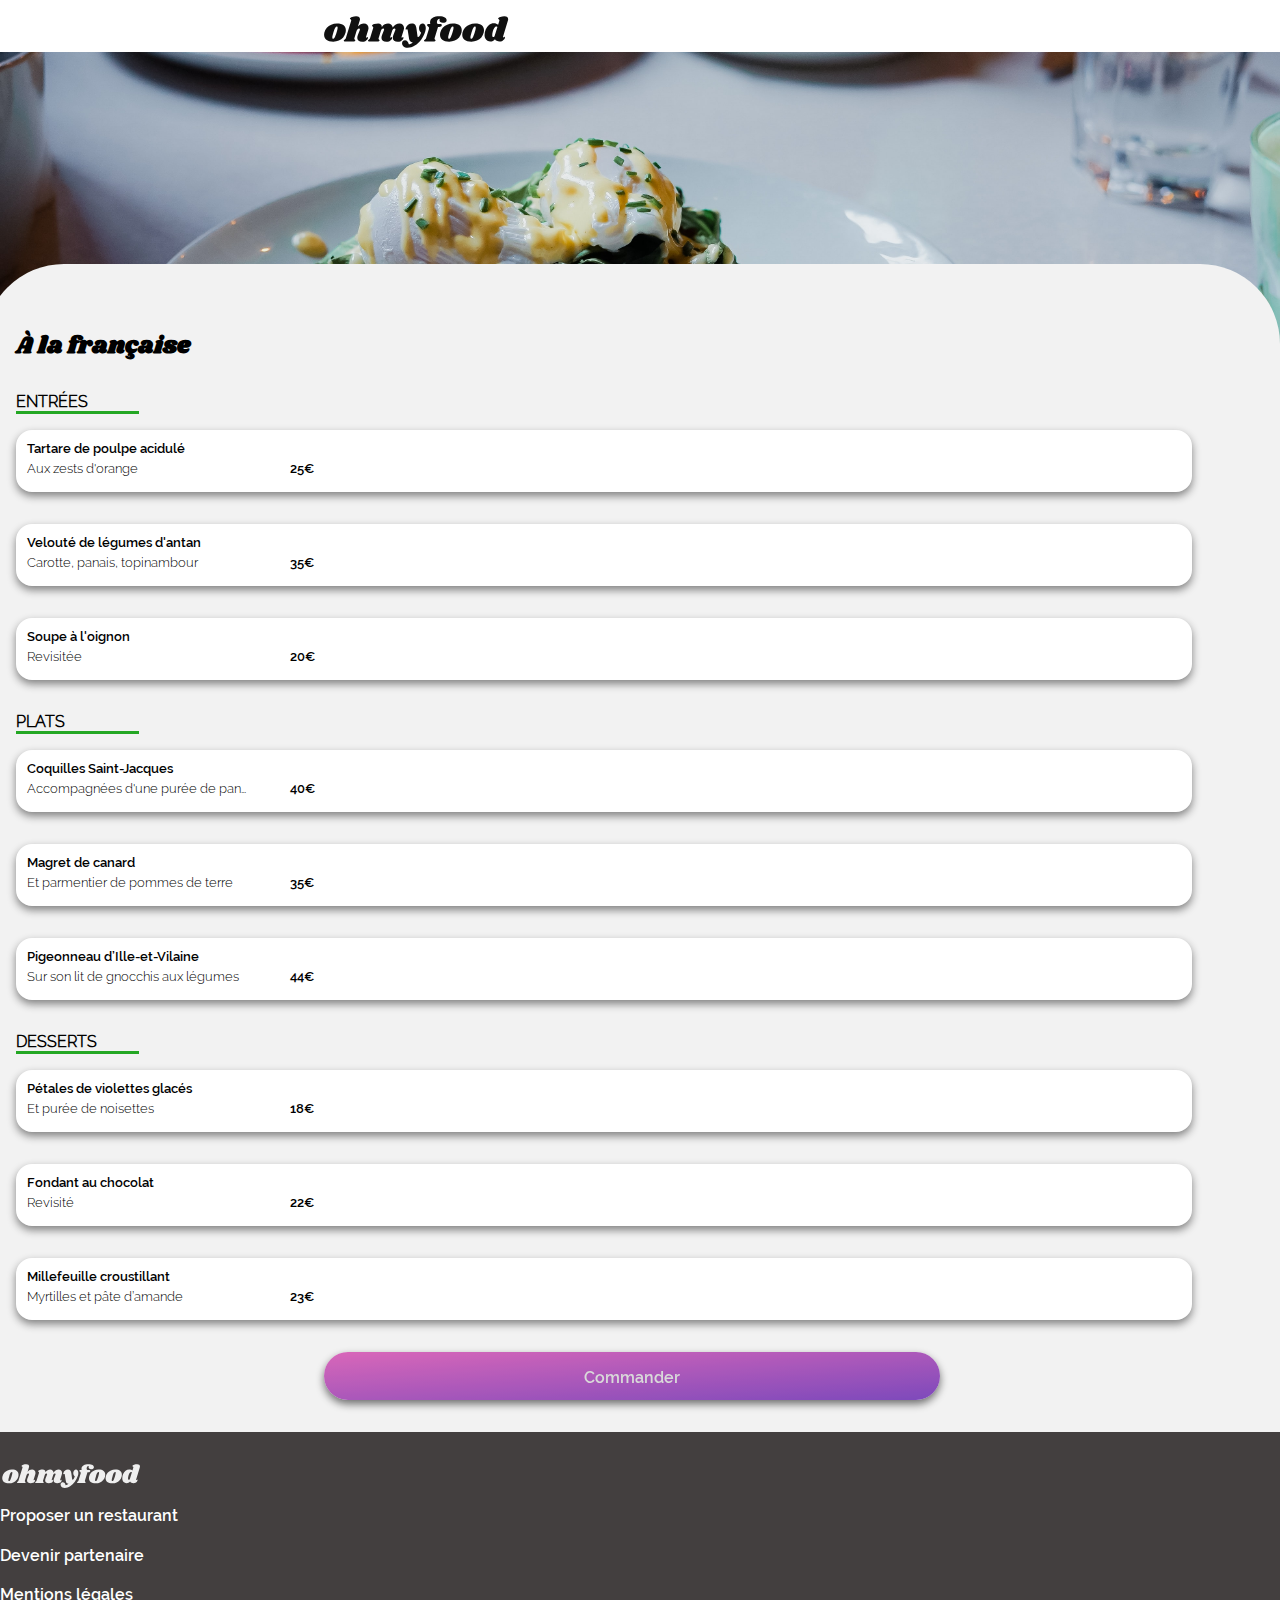
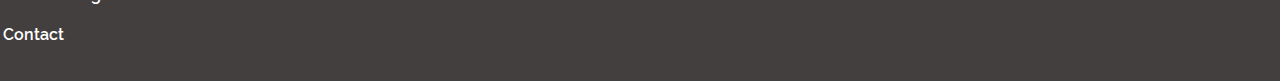
==== alafrancaise.html @ 60920b6d "responsive" ====
<!DOCTYPE html>
<html>
    <head>
      <link rel="stylesheet" href="https://pro.fontawesome.com/releases/v5.10.0/css/all.css"
      integrity="sha384-AYmEC3Yw5cVb3ZcuHtOA93w35dYTsvhLPVnYs9eStHfGJvOvKxVfELGroGkvsg+p" crossorigin="anonymous" />
        <link rel="stylesheet" href="css/styles.css">
        <link rel="preconnect" href="https://fonts.gstatic.com">
<link href="https://fonts.googleapis.com/css2?family=Shrikhand&display=swap" rel="stylesheet">
        <meta charset="utf-8"  />
        <meta name="viewport" content="width=device-width,initial-scale=1.0">
        <title>a la Française</title>
    </head>

    <body>
    <div class="fullpage"> 
        <header class="disflexcol">
            <div class="restaurant-header">
               <a href="index.html"><i class="fas fa-arrow-left left"></i></a>
                <img src="images/logo/ohmyfood@2x.svg" class="restaurant-header__logo" alt="s">
            </div>
            <div class="restaurant-header__IMG">
                <img src="images/restaurants/francaise.jpg " class="restaurant-header__IMG--ALF" alt="">
            </div>
        </header>
        
        <!-- section 1 carte complete-->
        <!--------------->

       <section class="restaurant-cartecomplete padding ">
            <h1 class="restaurant-cartecomplete__header ">
            À la française  
            <i class=" restaurant__logo far fa-heart"></i><i class="fas fa-heart"></i>          
           </h1>
           <div class="restaurant-cartecomplete__EPD">
           <div class="restaurant-cartecomplete__EP">
          <div class="restaurant-cartecomplete__starter">

           <h2 class="restaurant-cartecomplete__titre">
             ENTRÉES
           </h2>
            <div class="restaurant-cartecomplete__contenu">                       
              <div class="restaurant-cartecomplete__bulle slide1">
                <div class="restaurant-cartecomplete__fullmenu">
                   <div class="restaurant-cartecomplete__plat Fontsbold"> 
                    Tartare de poulpe acidulé 
                   </div> 
                  <div class="restaurant-cartecomplete__menuinfos">
                      <div class="restaurant-cartecomplete__accompagnement">
                       Aux zests d'orange 
                      </div>                       
                      <div class="restaurant-cartecomplete__prix ">
                      25€               
                      </div>
                  </div> 
                </div>
                <div class="restaurant-cartecomplete__check">
                  <i class="fas fa-check-circle"></i>

                </div>
             
              </div>
          </div> 
          <div class="restaurant-cartecomplete__bulle slide2">

            <div class="restaurant-cartecomplete__fullmenu">
              <div class="restaurant-cartecomplete__plat Fontsbold"> 
                Velouté de légumes d'antan
              </div> 
             <div class="restaurant-cartecomplete__menuinfos">
                 <div class="restaurant-cartecomplete__accompagnement">
                  Carotte, panais, topinambour
                 </div>                       
                 <div class="restaurant-cartecomplete__prix ">
                 35€               
                 </div>
             </div> 
           </div>
           <div class="restaurant-cartecomplete__check">
             <i class="fas fa-check-circle"></i>

           </div>
          </div> 
              <div class="restaurant-cartecomplete__bulle slide3">

                <div class="restaurant-cartecomplete__fullmenu">
                  <div class="restaurant-cartecomplete__plat Fontsbold"> 
                    Soupe à l'oignon
                  </div> 
                 <div class="restaurant-cartecomplete__menuinfos">
                     <div class="restaurant-cartecomplete__accompagnement">
                      Revisitée
                     </div>                       
                     <div class="restaurant-cartecomplete__prix ">
                     20€               
                     </div>
                 </div> 
               </div>
               <div class="restaurant-cartecomplete__check">
                 <i class="fas fa-check-circle"></i>
              </div>
               </div>
          </div>


        <div class="restaurant-cartecomplete__main">

           <h2 class="restaurant-cartecomplete__titre">
             PLATS
           </h2>
           <div class="restaurant-cartecomplete__contenu">
             <div class="restaurant-cartecomplete__bulle slide1">
              
              <div class="restaurant-cartecomplete__fullmenu">
                <div class="restaurant-cartecomplete__plat Fontsbold"> 
                  Coquilles Saint-Jacques
                </div> 
               <div class="restaurant-cartecomplete__menuinfos">
                   <div class="restaurant-cartecomplete__accompagnement">
                    Accompagnées d'une purée de panais
                   </div>                       
                   <div class="restaurant-cartecomplete__prix ">
                   40€               
                   </div>
               </div> 
             </div>
             <div class="restaurant-cartecomplete__check">
               <i class="fas fa-check-circle"></i>

             </div>
             </div>
          <div class="restaurant-cartecomplete__bulle slide2">
           
            <div class="restaurant-cartecomplete__fullmenu">
              <div class="restaurant-cartecomplete__plat Fontsbold"> 
                Magret de canard
              </div> 
             <div class="restaurant-cartecomplete__menuinfos">
                 <div class="restaurant-cartecomplete__accompagnement">
                  Et parmentier de pommes de terre
                 </div>                       
                 <div class="restaurant-cartecomplete__prix ">
                 35€               
                 </div>
             </div> 
           </div>
           <div class="restaurant-cartecomplete__check">
             <i class="fas fa-check-circle"></i>

           </div>
               
          </div> 
              <div class="restaurant-cartecomplete__bulle slide3">
                
                <div class="restaurant-cartecomplete__fullmenu">
                  <div class="restaurant-cartecomplete__plat Fontsbold"> 
                    Pigeonneau d’Ille-et-Vilaine
                  </div> 
                 <div class="restaurant-cartecomplete__menuinfos">
                     <div class="restaurant-cartecomplete__accompagnement">
                      Sur son lit de gnocchis aux légumes
                     </div>                       
                     <div class="restaurant-cartecomplete__prix ">
                     44€               
                     </div>
                 </div> 
               </div>
               <div class="restaurant-cartecomplete__check">
                 <i class="fas fa-check-circle"></i>
              </div>
               </div>
          </div>
          </div>
        </div>
          <div class="restaurant-cartecomplete__dessert">

            <h2 class="restaurant-cartecomplete__titre">
              DESSERTS
            </h2>
            
            <div class="restaurant-cartecomplete__contenu">
              <div class="restaurant-cartecomplete__bulle slide1">
               
                <div class="restaurant-cartecomplete__fullmenu">
                  <div class="restaurant-cartecomplete__plat Fontsbold"> 
                    Pétales de violettes glacés
                  </div> 
                 <div class="restaurant-cartecomplete__menuinfos">
                     <div class="restaurant-cartecomplete__accompagnement">
                      Et purée de noisettes 
                     </div>                       
                     <div class="restaurant-cartecomplete__prix ">
                     18€               
                     </div>
                 </div> 
               </div>
               <div class="restaurant-cartecomplete__check">
                 <i class="fas fa-check-circle"></i>

               </div>
              </div>
           <div class="restaurant-cartecomplete__bulle slide2">
           
            <div class="restaurant-cartecomplete__fullmenu">
              <div class="restaurant-cartecomplete__plat Fontsbold"> 
                Fondant au chocolat
              </div> 
             <div class="restaurant-cartecomplete__menuinfos">
                 <div class="restaurant-cartecomplete__accompagnement">
                  Revisité
                 </div>                       
                 <div class="restaurant-cartecomplete__prix ">
                  22€              
                 </div>
             </div> 
           </div>
           <div class="restaurant-cartecomplete__check">
             <i class="fas fa-check-circle"></i>

           </div>
           </div> 
               <div class="restaurant-cartecomplete__bulle slide3">
                <div class="restaurant-cartecomplete__fullmenu">
                  <div class="restaurant-cartecomplete__plat Fontsbold"> 
                    Millefeuille croustillant
                  </div> 
                 <div class="restaurant-cartecomplete__menuinfos">
                     <div class="restaurant-cartecomplete__accompagnement">
                      Myrtilles et pâte d’amande
                     </div>                       
                     <div class="restaurant-cartecomplete__prix ">
                     23€               
                     </div>
                 </div> 
               </div>
               <div class="restaurant-cartecomplete__check">
                 <i class="fas fa-check-circle"></i>
               </div>
               </div>
           </div>
          </div>
          </div>
           <div class="commander  Talcenter Fontsbold">
             Commander
           </div>
         
      
        </section>
        <!-- Footer-->
        <footer class="padding" > 
          <div class="Footer_logo">
              <img src="images/logo/ohmyfood@2x.svg" class="Footer_logo--title" alt="">               
          </div>
          <ul class="Footer_logo--listepuce disflexcol">
              <li class="Footer__navigation Fontsbold">
                  <i class="fas fa-utensils"></i>  Proposer un restaurant
              </li>
              <li class="Footer__navigation Fontsbold" >
                  <i class="far fa-handshake"></i> Devenir partenaire
              </li>
              <li class="Footer__navigation Fontsbold" >
                  Mentions légales
              </li>
              <li class="Footer__navigation Fontsbold" >
                <a href="mailto:contact@ohmyfood.com" class="Footer_mailto Fontsbold">Contact</a>
              </li>
          </ul>
      </footer>
      </div>
    </body>
</html>
---- css/styles.css ----
@font-face {
    font-family: 'Raleway Light';
    font-style: normal;
    font-weight: normal;
    src: local('Raleway Light'),url('../font/Raleway-Light.woff') format('woff');
    }
    @font-face {
        font-family: 'Raleway SemiBold';
        font-style: normal;
        font-weight: normal;
        src: local('Raleway SemiBold'), url('../font/Raleway-SemiBold.woff') format('woff');
        }

*
{
   
    font-family: 'Raleway Light';
    padding: 0;
    margin: 0;
}

/*******************/
     /* DRY */
/*******************/

.Fontsbold{
    font-family: 'Raleway SemiBold';
}
.Talcenter{
    text-align: center;
}
.Disflexround{
    
    display: flex;
    justify-content: space-around;
    align-items: center;
}

.commander{
    color: white;
    background: linear-gradient(to bottom right, #FF79DA, #9356DC);
    border-radius: 4rem;
    margin-left: auto;
    margin-right: auto;
    margin-top: 2rem;
    
   font-size: 1rem;
   padding-top: 1rem;
   padding-bottom: 1.5rem;
    width: 50%;
    height: 0.5rem;
    filter: brightness(85%);
    box-shadow: 0 4px 8px grey;
}
.commander:hover{
    cursor: pointer;
    box-shadow: 0 4px 8px black;
    filter: brightness(100%);
}

.disflexcol{
    display: flex;
    flex-direction: column;
}
.padding{
    padding: 2rem;
}
.paddingstrong{
    padding: 4rem;
    padding-left: 5rem;
}
.padresto{
    padding-left: 1rem;
    padding-top: 1rem;
}
/*******************/
    /* loading spinner */


    .loader{
        margin-left: 7rem;
        
        border: 16px solid #bdc3c7;
        width: 120px;
        height: 120px;
        border-top-color: #1abc9c;
        border-bottom-color: #3498db;
        border-radius: 50%;
        animation: chargeur 5s linear ;
        position: absolute;
        z-index: 2;   
        margin-top: 30rem;
        
        opacity: 0;
    }

/***********
page complete ********/
.pagecomplete{
    position: relative;
    z-index: 1;
    width: 100%;
    
}
/*******************/
    /* Head */
/*******************/
header{
    margin-bottom:1rem;
    width: 100%;
    
    
}
.Header__logo{
    width: 100%;
    display: flex;
    justify-content: center;
    height: 2rem;
    margin-top: 2rem;
    margin-bottom: 1rem;
    
    
}
.fa-map-marker-alt
{
   position: absolute;
   margin-top: 1.9rem;
   margin-left: 5rem;
    z-index: 1;
    
}
.header__input input{

    width: 100%;
    
    background-color: rgb(228, 224, 224);
    height: 5rem;
    padding-top: -6rem;
    border: none;
    font-size: 1.3rem;
    
    
}
.Header__titre--first{
    font-size:1.5rem ;
    padding-top: 2.5rem;
}
.Header__acceuil{

    
    background-color: rgb(242, 242, 242);
    height: 8rem;  
    margin-top: -1.5rem;
    padding-bottom: 10rem;
    

}
.Header__soustitre{
    padding-top: 1rem;
    font-size: 1rem;
}
.Header__exploration{

    position: relative;
    color: white;
    background: linear-gradient(to bottom right, #FF79DA, #9356DC);
    border-radius: 3rem;
    margin-left: auto;
    margin-right: auto;
    margin-top: 2rem;
    font-size: 1rem;
    width: 65%;
    height: 2rem;
    padding: 0.5rem;
    box-shadow: 0 4px 8px grey;
  filter: brightness(85%);
}
.Header__exploration:hover{
    box-shadow: 0 4px 8px black;
    filter: brightness(100%);
    cursor: pointer;
}



/************ section 1 fonctionnement********/


.fonctionnement__titre{
    
    font-size: 2rem;
    padding-bottom: 3rem;
}
.fonctionnement__Navigation--bulle{

background-color: rgb(242, 242, 242) ;
    border-radius: 10px;
    margin-bottom: 3rem;
    height: 4rem;
    width: 98%;

    
    box-shadow: 0 4px 8px grey;
    
    font-size: 1rem;    
   
}
.fonctionnement__Navigation--bulle:hover
{
    background-color:#c6b9d6 ;
    box-shadow: 0 4px 10px black;
    
}
.fonctionnement__numero{
    
    
    background-color: #9356dc;
    width: 40px;
    height: 40px;
    border-radius: 20px;
   
    margin-left: -2rem;
    
    color: white;
}
.fas.fa-hamburger{
   
    color: grey;
}
.fas.fa-list-ul{
    
    color: grey;
}
.fas.fa-mobile-alt{
    
    color: grey;
}


/************ section 2 Restaurants ********/
.restaurants{
   
    background-color: rgb(242, 242, 242);
}
h1{
    font-family: 'Shrikhand', cursive;
}
.restaurants__titre{
    
    font-size: 1.5rem;
    margin-bottom: 2rem;
    
}

.restaurants__card{
    margin-left: 1rem;
    background-color: white;
    border-radius: 1rem;
    box-shadow: 0 4px 8px grey;
    padding: 2px;
    margin-bottom: 3rem;
    width: 95%;
    height: 15rem;
}
.restaurants__card a{
    text-decoration: none;
    color: black;
}


.restaurants__card--image{

    height: 10rem;
   
    width: 100%;
    object-fit: cover;
    border-radius: 1rem 1rem 0 0;
}

.restaurants__card--mint{
    border: rgb(126, 179, 138);
    background-color: #99E2D0;
    color: rgb(123, 148, 72);
    width: 22%;
    height: 0.1rem;
    font-size: 0.8rem;
    
    padding: 1rem; 
    border-radius: 1px 1px 1px 1px;
    margin-left: 45%; 
    
    margin-top: 1rem;
   position: absolute;
   
   
}
    

.restaurants__card--titre{
    
   padding-top: 1rem;
   font-size: 1rem;
   
}
.restaurants__card--soustitre{
    
    font-size: 1rem;
    margin-top: -0.5rem;
}
.restaurants__logo{
    padding-left: 50%;
    ;
    
}


i.restaurant__logo.far.fa-heart{
    
    margin-left: 4rem;
    border-radius: 100%;
}
.fas.fa-heart{
    color: rgb(171, 84, 171);
    margin-left:-1.5rem;
    opacity: 0;
    
}
.fas.fa-heart:active{
    opacity: 0.5;
    transition: opacity 1s;
}
.fas.fa-heartbeat{
    opacity: 0;
    color:rgb(171, 84, 171) ;
    margin-left: -1rem;
    transition: opacity 1s;
}
.fas.fa-heartbeat:hover{
    opacity: 0.5;
    color:rgb(171, 84, 171) ;
    margin-left: -1rem;
}
/************ footer ********/

footer{
    background-color: rgb(67, 63, 63);
    color: white;
    font-size: 0.5rem;
    
   

}
.Footer_logo--title{
   height: 1.5rem;
   
   margin-left: -1.9rem;
}
.Footer_logo{
    
    
   filter: invert(100%);
}
.Footer__navigation{
    list-style: none;
    margin-left: -2rem ;
    font-size: 1rem; 
    margin-top: 1rem;
    margin-bottom: 0.3rem;
}

a.Footer_mailto{
    color: white;
    text-decoration: none;
    margin-left: 0.2rem;
}


/************  restaurants ********/

/*****************/
/** header ****/

.restaurant-header__logo
{
    height: 2rem;
    width: 60%;
    margin-top: 1rem;
   
}

.restaurant-header__IMG--ALF
{
    height: 20rem;
    width: 100%;
    object-fit: cover;
    
  
}
i.fas.fa-arrow-left.left{
    font-size: 1rem;
    padding: 1rem;
    color: black;
}
/*****************/
/** section restaurant ****/

.restaurant-cartecomplete{
    background-color: rgb(242, 242, 242);
    border-radius: 5rem 5rem 0 0;
    
    margin-top: -8rem;
   position: relative;
   margin-left: -1rem;
   z-index: 2;
   
}
.restaurant-cartecomplete__header{
   padding-top: 2rem;
   padding-bottom: 1rem;
   font-size: 1.5rem;
   
    
}

/*****************
keyframes
/*************/



@keyframes chargeur {
    0%{
        transform: rotate(0deg) scale(1);
        border-top-color: #9356DC ;
        border-bottom-color:#9356DC  ;
        opacity: 1;
    }
    25%{
        border-top-color: #FF79DA ;
        border-bottom-color: #FF79DA ;
        opacity: 1;
    }
    50%{
        transform: rotate(360deg) scale(2);
        border-top-color: #99E2D0;
        border-bottom-color:#99E2D0 ;
        opacity: 1;
    }
    70%{
        transform: rotate(400deg) scale(2.5);
        border-top-color: #FF79DA;
        border-bottom-color:#FF79DA ;
        opacity: 1;
    }
    90%{
        border-left-color: #FF79DA;
        border-right-color: #FF79DA ;
        opacity: 0;
    }
    100%{
        display: none;
    }


    
}
@keyframes rotate {
    0%{
        transform: rotate(0deg);
    }
    
    100%{
        transform:rotate(360deg);
    }
}

@keyframes left{
    0% {
      margin-left: 8rem;
      
       
    }
    
    100%{
        margin-left: -2rem;
        
        
    }
}
@keyframes leftresponsive{
    0% {
       margin-left: 16rem;
      
       
    }
    
    100%{
        margin-left: 13rem;
        
        
    }
}


@keyframes price{
    from {
        margin-left: 4rem;

    }
    to{
        margin-left: 0;
    }
}

@keyframes slidedown{
    from {
        transform: translateY(80px);
        opacity: 0;
    }
    to{
        transform: translateY(0);
        opacity: 1;
    }
}
@keyframes inverseopacity{
    0% {
        
        opacity: 0;
    }
    20% {
        
        opacity: 0;
    }
    40% {
        
        opacity: 0;
    }
    80% {
        
        opacity: 0;
    }
   
   
    100%
    {
        opacity: 1;
    }
}
.inverse{
    animation: inverseopacity 5s;
}

.slide1{
    animation: slidedown 5s;

}
.slide2{
    animation: slidedown 6s;
}
.slide3{
    animation: slidedown 7s;
}
.slide4{
    animation: slidedown 8s;
}
/** section carte complet ****/

.restaurant-cartecomplete__bulle{
   
    border: white solid;
    background-color: white;
    border-radius: 1rem 1rem 1rem 1rem;
    box-shadow: 0 4px 8px grey;
    width: 95%;
    height: 3.5rem;
    margin-top: 1rem;
    margin-bottom: 2rem;
    cursor: pointer;
    display: flex;
    
   
}
.restaurant-cartecomplete__fullmenu:hover + div.restaurant-cartecomplete__check{
    opacity: 1;
    animation: left 1s ;
    width: 100%;
}
i.fas.fa-check-circle{

    animation: rotate 2s infinite;
  }
  



h2.restaurant-cartecomplete__titre{
    font-size: 1rem;
    border-bottom: rgb(36, 167, 36) solid;
    width: 10%;
   margin-top: 0.8rem;
}
.restaurant-cartecomplete__plat{
    margin-bottom: 0.3rem;
    padding-top: 0.5rem;
    padding-left: 0.5rem;
    font-size: 0.8rem;
    
    
    
}
.restaurant-cartecomplete__accompagnement{
    font-size: 0.8rem;
    padding-left: 0.5rem;
    overflow: hidden;
    white-space: nowrap;
    text-overflow:ellipsis;
    width: 220px;
}

.restaurant-cartecomplete__accompagnement:hover + div.restaurant-cartecomplete__prix{
    animation: price 1s;
    margin-left: 0;
}


.restaurant-cartecomplete__accompagnement:hover{
    width: 200px;
}


div.restaurant-cartecomplete__prix{
    
   margin-left: 2.7rem;
    font-family: 'Raleway SemiBold';
    font-size: 0.8rem;
  
}
.restaurant-cartecomplete__menuinfos{
    display: flex;
}



div.restaurant-cartecomplete__check{
    opacity: 0;
    height: 100%;
    width: 100%;
    overflow: hidden;
    background-color: #99e2d0;
    color: #fff;
    border-radius: 0px 20px 20px 0px;
    position: relative;
    display: block;
    
   
}

i.fas.fa-check-circle{
   position: absolute;
    font-size: 1.5rem;
    top: 40%;
    left: 40%;
}









/* media queries landscape iphone */
@media all and (orientation: landscape) {
     .loader{
         margin-left: 17rem;
     }
    .fonctionnement__numero{
        margin-left: -6.5rem;
    }
}
/* media queries ipad */
@media all and (device-width: 768px) and (device-height: 1024px) and (orientation:portrait){
   /****** page d'acceuil *****/
           /******  *****/   
    .loader{
        margin-left: 17rem;
            
        }
    
    
    .fonctionnement__numero{
        margin-left: -7rem;
    }
  
    
}
/*
@media all and (device-width: 1024px) and (device-height: 768px) and (orientation:landscape){
    .loader{
        margin-left: 26rem;
    }
    
    .fonctionnement__numero{
        margin-left: -9.5rem;
    }
    h1.restaurant-cartecomplete__header{
        margin-left: 20rem;
    }
    .restaurant-cartecomplete__EPD{
        display: flex;
        flex-direction: row;
    }
    .restaurant-cartecomplete__EP{
        display: flex;
        flex-direction: row;
    }
    div.restaurant-cartecomplete__prix{
        padding-right: 1rem;
    }
   
}
*/

/* media queries desktop */
@media  screen and (min-width: 1440px){


    /****** page d'acceuil *****/
           /******  *****/   
           
           .loader{
               margin-left: 38rem;
           }
    
    .Header__logo{
        justify-content: center;
        position: relative;
        margin-top: 2rem;
       
       padding-bottom: 1rem;
    }
    .Header__logo img{
        height: 3rem;
       
    }
   
    
    
    
    i.fas.fa-map-marker-alt{
        
        margin-left: 38rem;
        position: absolute;
        z-index: 4;
        
        
    }
    .Header__exploration{

        cursor: pointer;
        width: 30%;
       
    }
    
    .Header__acceuil {
        margin-top: -2rem;
    }
    
    ol.fonctionnement {
        flex-direction: row;
        margin-left: -3rem;
        justify-content: space-around;
       
    }
     
    li.fonctionnement__Navigation--bulle{
        margin-left: 2rem;
        font-size: 1rem;
        height: 5rem;
        padding-left: 6rem;
        width: 22%;
    }
    .fonctionnement__Navigation--text{
       margin-left: -2rem;
    }
    .fas.fa-hamburger{
        margin-left: -3rem;
        color: grey;
    }
    .fas.fa-list-ul{
        margin-left: -3rem;
        color: grey;
    }
    .fas.fa-mobile-alt{
        margin-left: -3rem;
        color: grey;
    }
    .fonctionnement__numero{
       margin-left: -10rem;
    }
    .restaurants__section{
        display: flex;
        flex-direction: row;
        
    }
    img.restaurants__card--image{
        height: 10rem;
    }
    div.restaurants__card{
        height: 16rem;

    }
    div.restaurants__card--titre{
        font-size: 1rem;
    }
    div.restaurants__card--soustitre{
        font-size: 1rem;
    }
    .restaurants__card--mint{
       margin-left: 10rem;
       font-size: 1rem;
       height: 0.5rem;
       width: 5rem;
       padding-top: -1rem;
    }
    .fas.fa-heartbeat{
        opacity: 0;
        color:rgb(171, 84, 171) ;
        margin-left: -1rem;
        transition: opacity 1s;
    }
    .fas.fa-heartbeat:hover{
        opacity: 0.5;
        color:rgb(171, 84, 171) ;
        margin-left: -1rem;
    }
    
   
    ul.Footer_logo--listepuce{
        flex-direction: row;
        padding-top: 2.5rem;
        justify-content: space-between;
    }
   
   
    .restaurant-cartecomplete__bulle{
   
        border: white solid;
        background-color: white;
        border-radius: 1rem 1rem 1rem 1rem;
        box-shadow: 0 4px 8px grey;
        width: 97%;
        height: 10rem;
        margin-top: 1rem;
        margin-bottom: 2rem;
      
        
        
    }
    
    
    
    

     /****** Menu *****/
           /*****/
           .restaurant-header__logo{
               margin-left: 10rem;
           }    
           .restaurant-header__IMG--ALF{
               height: 30rem;
           } 
    h1.restaurant-cartecomplete__header{
        margin-left: 26rem;
    }  
    h2.restaurant-cartecomplete__titre{
        margin-left: 30rem;
    }   
    .restaurant-cartecomplete__EP{
        display: flex;
        justify-content: space space-evenly;
    }
    .restaurant-cartecomplete__starter{
        margin-left: -19rem;
    }
    .restaurant-cartecomplete__main{
        margin-left: -15rem;
    }
    .restaurant-cartecomplete__dessert{
        margin-left: 5rem;
    }
    div.restaurant-cartecomplete__bulle{
        width: 38rem;
        margin-left: 20rem;
        height:5rem;
        
    }  
    .restaurant-cartecomplete__plat{
        font-size: 1.5rem;
    }
    .restaurant-cartecomplete__accompagnement{
        font-size: 1.5rem;
        width: 480px;
        
    }
    .restaurant-cartecomplete__accompagnement:hover{
        width: 390px;
    }
   

    
    
    .commander{
        font-size: 2rem;
    padding-top: 1rem;
    width: 30%;
    height: 3rem;
    }
    
}



@media screen and (min-width: 1600px){
    .fullpage{
        max-width: 1600px;
        width: auto;
    }
}
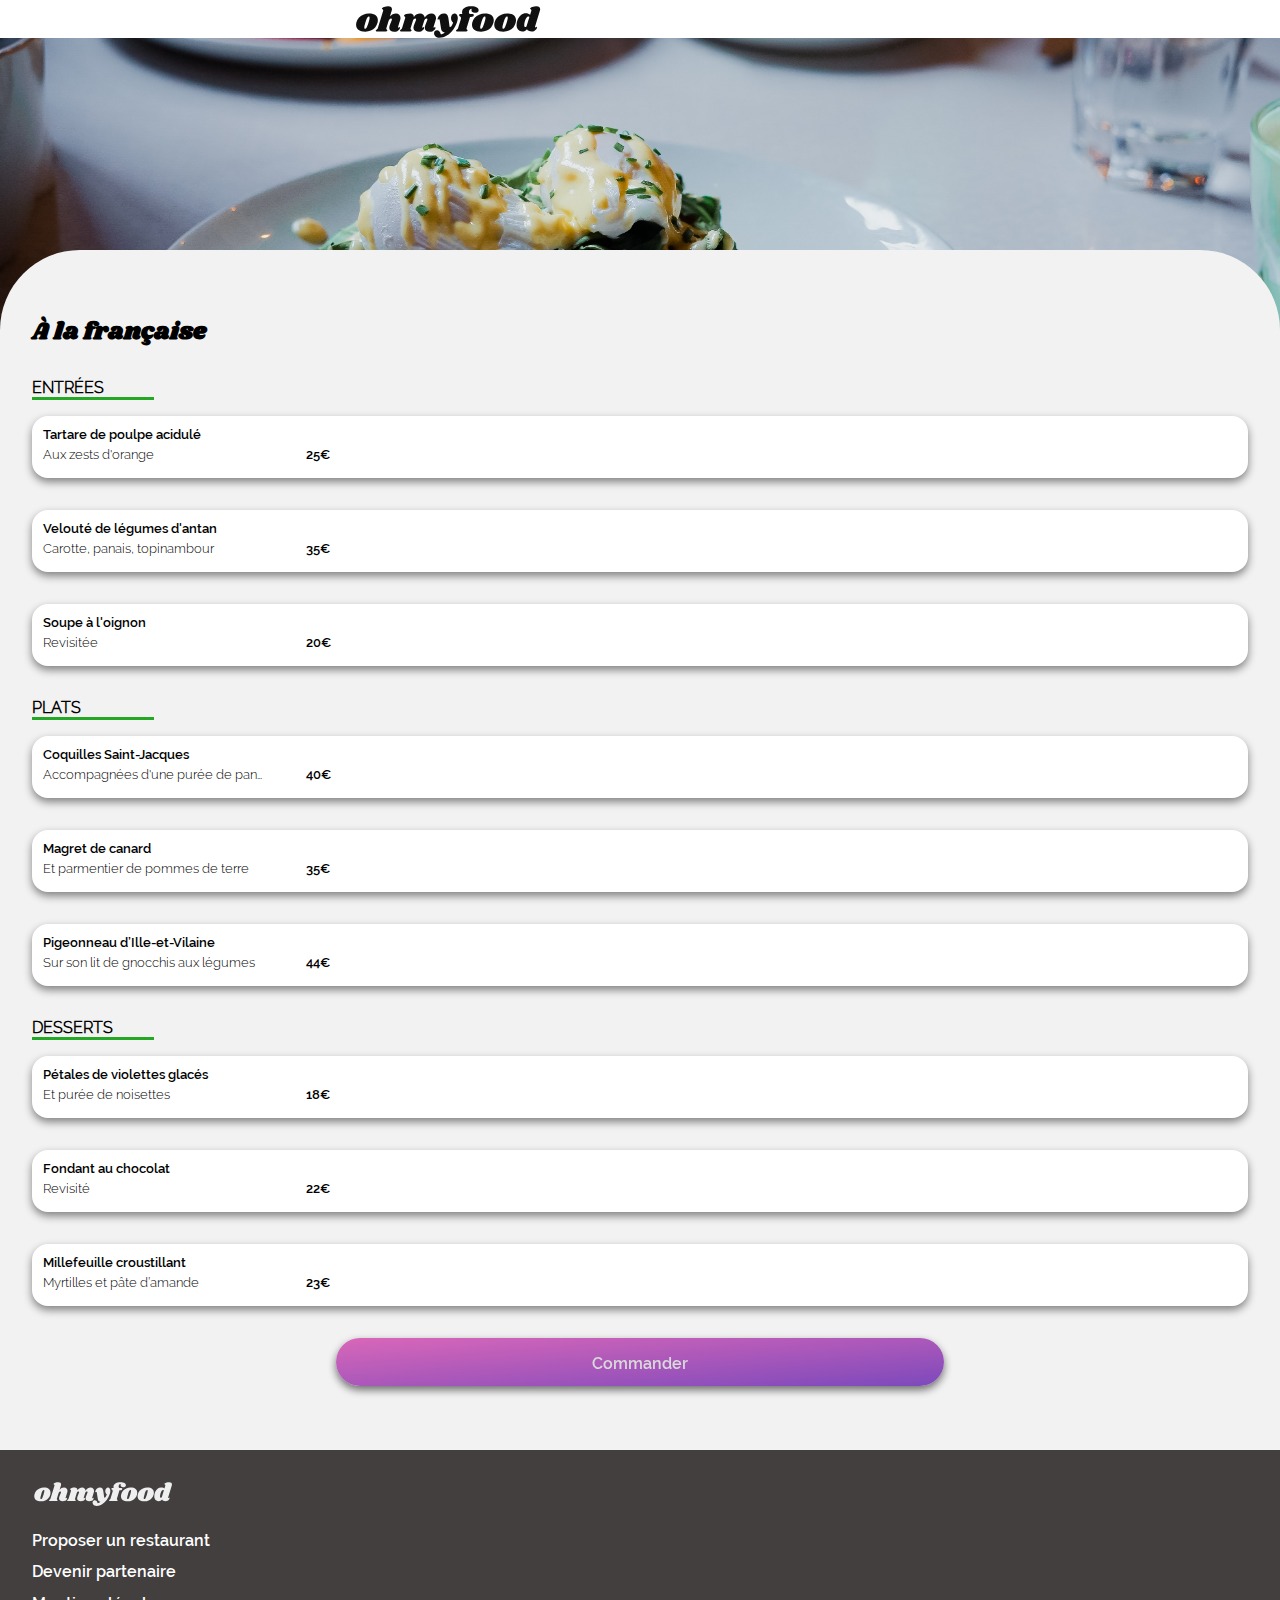
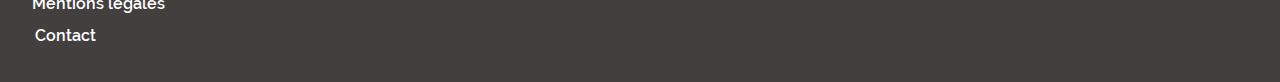
==== commit b3a5d903: "maquette finitions" ====
--- a/alafrancaise.html
+++ b/alafrancaise.html
@@ -32,7 +32,7 @@
             <i class=" restaurant__logo far fa-heart"></i><i class="fas fa-heart"></i>          
            </h1>
            <div class="restaurant-cartecomplete__EPD">
-           <div class="restaurant-cartecomplete__EP">
+           <span class="restaurant-cartecomplete__EP">
           <div class="restaurant-cartecomplete__starter">
 
            <h2 class="restaurant-cartecomplete__titre">
@@ -170,7 +170,7 @@
                </div>
           </div>
           </div>
-        </div>
+        </span>
           <div class="restaurant-cartecomplete__dessert">
 
             <h2 class="restaurant-cartecomplete__titre">
@@ -247,6 +247,7 @@
         </section>
         <!-- Footer-->
         <footer class="padding" > 
+          <div class="Footerfull">
           <div class="Footer_logo">
               <img src="images/logo/ohmyfood@2x.svg" class="Footer_logo--title" alt="">               
           </div>
@@ -266,5 +267,6 @@
           </ul>
       </footer>
       </div>
+    </div>
     </body>
 </html>    --- a/css/styles.css
+++ b/css/styles.css
@@ -37,6 +37,7 @@
 }
 
 .commander{
+    margin-bottom: 2rem;
     color: white;
     background: linear-gradient(to bottom right, #FF79DA, #9356DC);
     border-radius: 4rem;
@@ -124,12 +125,13 @@
 .fa-map-marker-alt
 {
    position: absolute;
-   margin-top: 1.9rem;
+   margin-top: 1.5rem;
    margin-left: 5rem;
     z-index: 1;
     
 }
 .header__input input{
+    padding-bottom: 1rem;
 
     width: 100%;
     
@@ -303,15 +305,32 @@
    
 }
 .restaurants__card--soustitre{
-    
+   
     font-size: 1rem;
     margin-top: -0.5rem;
+    display: flex;
+    width: auto;
+}
+
+.restaurant__card--like{
+    display: flex;
+}
+.restaurant__card--heartbeat{
+    margin-left: 2.3rem;
+    color: rgb(167, 65, 167);
+    opacity: 0;
+}
+.restaurant__card--heartbeat:hover{
+    opacity: 0.5;
+    transition: opacity 1s;
+
 }
 .restaurants__logo{
     padding-left: 50%;
     ;
-    
-}
+    margin-left: 5.6rem;
+}
+
 
 
 i.restaurant__logo.far.fa-heart{
@@ -329,17 +348,7 @@
     opacity: 0.5;
     transition: opacity 1s;
 }
-.fas.fa-heartbeat{
-    opacity: 0;
-    color:rgb(171, 84, 171) ;
-    margin-left: -1rem;
-    transition: opacity 1s;
-}
-.fas.fa-heartbeat:hover{
-    opacity: 0.5;
-    color:rgb(171, 84, 171) ;
-    margin-left: -1rem;
-}
+
 /************ footer ********/
 
 footer{
@@ -350,6 +359,9 @@
    
 
 }
+.Footerfull{
+    margin-left: 2rem;
+}
 .Footer_logo--title{
    height: 1.5rem;
    
@@ -357,14 +369,14 @@
 }
 .Footer_logo{
     
-    
+    margin-bottom: 0.9rem;
    filter: invert(100%);
 }
 .Footer__navigation{
     list-style: none;
     margin-left: -2rem ;
     font-size: 1rem; 
-    margin-top: 1rem;
+    margin-top: 0.5rem;
     margin-bottom: 0.3rem;
 }
 
@@ -383,8 +395,10 @@
 .restaurant-header__logo
 {
     height: 2rem;
+    margin-top: 0.4rem;
+    margin-left: 2rem;
     width: 60%;
-    margin-top: 1rem;
+    
    
 }
 
@@ -403,14 +417,16 @@
 }
 /*****************/
 /** section restaurant ****/
-
+.restaurant-header{
+    display: flex;
+}
 .restaurant-cartecomplete{
     background-color: rgb(242, 242, 242);
     border-radius: 5rem 5rem 0 0;
     
     margin-top: -8rem;
    position: relative;
-   margin-left: -1rem;
+   
    z-index: 2;
    
 }
@@ -565,13 +581,15 @@
 }
 /** section carte complet ****/
 
+
+
 .restaurant-cartecomplete__bulle{
    
     border: white solid;
     background-color: white;
     border-radius: 1rem 1rem 1rem 1rem;
     box-shadow: 0 4px 8px grey;
-    width: 95%;
+   
     height: 3.5rem;
     margin-top: 1rem;
     margin-bottom: 2rem;
@@ -671,13 +689,19 @@
 
 
 /* media queries landscape iphone */
-@media all and (orientation: landscape) {
+@media all and  and (orientation: landscape) {
      .loader{
          margin-left: 17rem;
      }
     .fonctionnement__numero{
         margin-left: -6.5rem;
     }
+    ul.Footer_logo--listepuce{
+        display: flex;
+        flex-direction: row;
+        justify-content: space-around;
+    }
+   
 }
 /* media queries ipad */
 @media all and (device-width: 768px) and (device-height: 1024px) and (orientation:portrait){
@@ -692,17 +716,33 @@
     .fonctionnement__numero{
         margin-left: -7rem;
     }
+    ul.Footer_logo--listepuce{
+        display: flex;
+        flex-direction: row;
+        justify-content: space-around;
+    }
+    .Footer_logo--title{
+        margin-left: 0.2rem;
+    }
   
-    
-}
-/*
-@media all and (device-width: 1024px) and (device-height: 768px) and (orientation:landscape){
+
+}
+
+@media all and (max-width: 1024px) and (min-height: 768px) and (orientation:landscape){
     .loader{
         margin-left: 26rem;
     }
-    
+    .restaurant-header__logo{
+        margin-left: 10rem;
+    }
     .fonctionnement__numero{
         margin-left: -9.5rem;
+    }
+    .restaurant-cartecomplete__main{
+        margin-left: 0.5rem;
+    }
+    .restaurant-cartecomplete__dessert{
+        margin-left: 0.5rem;
     }
     h1.restaurant-cartecomplete__header{
         margin-left: 20rem;
@@ -718,12 +758,25 @@
     div.restaurant-cartecomplete__prix{
         padding-right: 1rem;
     }
-   
-}
-*/
+    ul.Footer_logo--listpuce{
+        display: flex;
+        flex-direction: row;
+        justify-content: space-evenly;
+        }
+        ul.Footer_logo--listepuce{
+            display: flex;
+            flex-direction: row;
+            justify-content: space-around;
+        }
+        .Footer_logo--title{
+            margin-left: 2rem;
+        }
+        
+}
+
 
 /* media queries desktop */
-@media  screen and (min-width: 1440px){
+@media  screen and (min-width: 1366px){
 
 
     /****** page d'acceuil *****/
@@ -750,7 +803,7 @@
     
     i.fas.fa-map-marker-alt{
         
-        margin-left: 38rem;
+        margin-left: 36rem;
         position: absolute;
         z-index: 4;
         
@@ -771,6 +824,7 @@
         flex-direction: row;
         margin-left: -3rem;
         justify-content: space-around;
+        cursor: pointer;
        
     }
      
@@ -824,17 +878,12 @@
        width: 5rem;
        padding-top: -1rem;
     }
-    .fas.fa-heartbeat{
-        opacity: 0;
-        color:rgb(171, 84, 171) ;
-        margin-left: -1rem;
+    .restaurant__card--heartbeat:active{
+        opacity: 0.5;
         transition: opacity 1s;
-    }
-    .fas.fa-heartbeat:hover{
-        opacity: 0.5;
-        color:rgb(171, 84, 171) ;
-        margin-left: -1rem;
-    }
+    
+    }
+   
     
    
     ul.Footer_logo--listepuce{
@@ -917,14 +966,21 @@
     width: 30%;
     height: 3rem;
     }
-    
-}
-
-
-
-@media screen and (min-width: 1600px){
+    .ul.Footer_logo--listepuce{
+        display: flex;
+        flex-direction: row;
+        justify-content: space-around;
+    }
+    
+}
+@media screen and (min-width: 2000px){
     .fullpage{
-        max-width: 1600px;
-        width: auto;
-    }
-}+        max-width: 2000px;
+        margin: 0 auto;
+        width: 2000px;
+    }
+    
+
+}
+
+
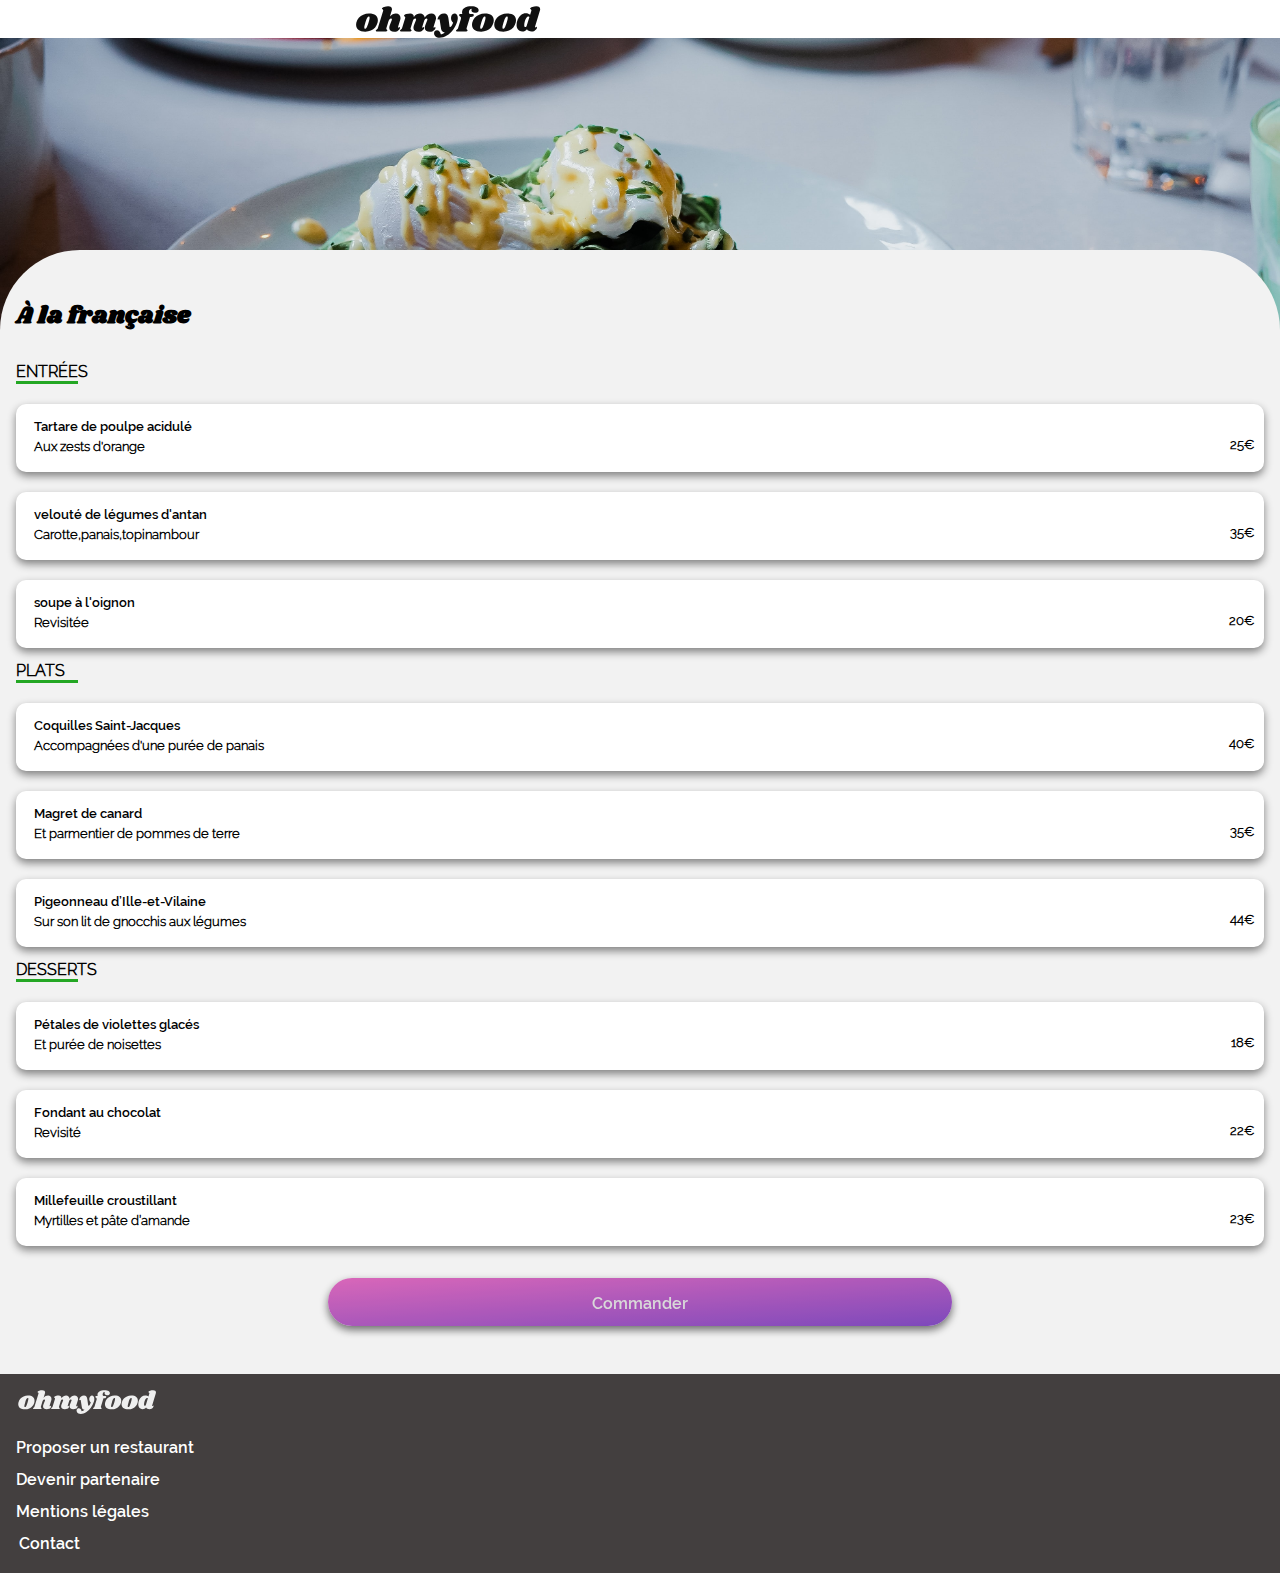
==== commit 84935c9c: "maquette finitions" ====
--- a/alafrancaise.html
+++ b/alafrancaise.html
@@ -1,272 +1,335 @@
 <!DOCTYPE html>
 <html>
-    <head>
-      <link rel="stylesheet" href="https://pro.fontawesome.com/releases/v5.10.0/css/all.css"
-      integrity="sha384-AYmEC3Yw5cVb3ZcuHtOA93w35dYTsvhLPVnYs9eStHfGJvOvKxVfELGroGkvsg+p" crossorigin="anonymous" />
-        <link rel="stylesheet" href="css/styles.css">
-        <link rel="preconnect" href="https://fonts.gstatic.com">
-<link href="https://fonts.googleapis.com/css2?family=Shrikhand&display=swap" rel="stylesheet">
-        <meta charset="utf-8"  />
-        <meta name="viewport" content="width=device-width,initial-scale=1.0">
-        <title>a la Française</title>
-    </head>
-
-    <body>
-    <div class="fullpage"> 
-        <header class="disflexcol">
-            <div class="restaurant-header">
-               <a href="index.html"><i class="fas fa-arrow-left left"></i></a>
-                <img src="images/logo/ohmyfood@2x.svg" class="restaurant-header__logo" alt="s">
-            </div>
-            <div class="restaurant-header__IMG">
-                <img src="images/restaurants/francaise.jpg " class="restaurant-header__IMG--ALF" alt="">
-            </div>
-        </header>
-        
-        <!-- section 1 carte complete-->
-        <!--------------->
-
-       <section class="restaurant-cartecomplete padding ">
-            <h1 class="restaurant-cartecomplete__header ">
-            À la française  
-            <i class=" restaurant__logo far fa-heart"></i><i class="fas fa-heart"></i>          
-           </h1>
-           <div class="restaurant-cartecomplete__EPD">
-           <span class="restaurant-cartecomplete__EP">
-          <div class="restaurant-cartecomplete__starter">
-
-           <h2 class="restaurant-cartecomplete__titre">
-             ENTRÉES
-           </h2>
-            <div class="restaurant-cartecomplete__contenu">                       
-              <div class="restaurant-cartecomplete__bulle slide1">
+
+<head>
+  <link rel="stylesheet" href="https://pro.fontawesome.com/releases/v5.10.0/css/all.css"
+    integrity="sha384-AYmEC3Yw5cVb3ZcuHtOA93w35dYTsvhLPVnYs9eStHfGJvOvKxVfELGroGkvsg+p" crossorigin="anonymous" />
+  <link rel="stylesheet" href="css/styles.css">
+  <link rel="preconnect" href="https://fonts.gstatic.com">
+  <link href="https://fonts.googleapis.com/css2?family=Shrikhand&display=swap" rel="stylesheet">
+  <meta charset="utf-8" />
+  <meta name="viewport" content="width=device-width,initial-scale=1.0">
+  <title>a la Française</title>
+</head>
+
+<body>
+  
+    <header class="disflexcol">
+      <div class="restaurant-header">
+        <a href="index.html"><i class="fas fa-arrow-left left"></i></a>
+        <img src="images/logo/ohmyfood@2x.svg" class="restaurant-header__logo" alt="">
+      </div>
+      <div class="restaurant-header__IMG">
+        <img src="images/restaurants/francaise.jpg " class="restaurant-header__IMG--ALF" alt="">
+      </div>
+    </header>
+
+    <!-- section 1 carte complete-->
+    <!--------------->
+
+    <section class="restaurant-cartecomplete padding ">
+      <h1 class="restaurant-cartecomplete__header ">
+        À la française
+        <i class=" restaurant__logo far fa-heart"></i><i class="fas fa-heart"></i>
+      </h1>
+   
+       
+          <section class="restaurant-cartecomplete__starter">
+
+            <h2 class="restaurant-cartecomplete__titre">
+              ENTRÉES
+            </h2>
+            <div class="restaurant-cartecomplete__contenu">
+              <article class="restaurant-cartecomplete__bulle slide1">
                 <div class="restaurant-cartecomplete__fullmenu">
-                   <div class="restaurant-cartecomplete__plat Fontsbold"> 
-                    Tartare de poulpe acidulé 
-                   </div> 
-                  <div class="restaurant-cartecomplete__menuinfos">
-                      <div class="restaurant-cartecomplete__accompagnement">
-                       Aux zests d'orange 
-                      </div>                       
-                      <div class="restaurant-cartecomplete__prix ">
-                      25€               
-                      </div>
-                  </div> 
-                </div>
-                <div class="restaurant-cartecomplete__check">
-                  <i class="fas fa-check-circle"></i>
-
-                </div>
-             
-              </div>
-          </div> 
-          <div class="restaurant-cartecomplete__bulle slide2">
-
-            <div class="restaurant-cartecomplete__fullmenu">
-              <div class="restaurant-cartecomplete__plat Fontsbold"> 
-                Velouté de légumes d'antan
-              </div> 
-             <div class="restaurant-cartecomplete__menuinfos">
-                 <div class="restaurant-cartecomplete__accompagnement">
-                  Carotte, panais, topinambour
-                 </div>                       
-                 <div class="restaurant-cartecomplete__prix ">
-                 35€               
-                 </div>
-             </div> 
-           </div>
-           <div class="restaurant-cartecomplete__check">
-             <i class="fas fa-check-circle"></i>
-
-           </div>
-          </div> 
-              <div class="restaurant-cartecomplete__bulle slide3">
+                  <div class="restaurant-cartecomplete__title">
+                    <h3 class="restaurant-cartecomplete__plat Fontsbold">
+                      Tartare de poulpe acidulé
+                    </h3>
+
+                    <h4 class="restaurant-cartecomplete__accompagnement">
+                      Aux zests d'orange
+                    </h4>
+                  </div>
+                  <h5 class="restaurant-cartecomplete__prix ">
+                    25€
+                  </h5>
+
+                  <div class="restaurant-cartecomplete__check">
+                    <i class="fas fa-check"></i>
+
+                  </div>
+
+                </div>
+
+
+              </article>
+            </div>
+            <article class="restaurant-cartecomplete__bulle slide2">
+
+              <div class="restaurant-cartecomplete__fullmenu">
+                <div class="restaurant-cartecomplete__title">
+                  <h3 class="restaurant-cartecomplete__plat Fontsbold">
+                    velouté de légumes d'antan
+                  </h3>
+
+                  <h4 class="restaurant-cartecomplete__accompagnement">
+                   Carotte,panais,topinambour
+                  </h4>
+                </div>
+                <h5 class="restaurant-cartecomplete__prix ">
+                  35€
+                </h5>
+
+                <div class="restaurant-cartecomplete__check">
+                  <i class="fas fa-check"></i>
+
+                </div>
+
+              </div>
+
+
+            </article>
+          </section>
+            <article class="restaurant-cartecomplete__bulle slide3">
+
+              <div class="restaurant-cartecomplete__fullmenu">
+                <div class="restaurant-cartecomplete__title">
+                  <h3 class="restaurant-cartecomplete__plat Fontsbold">
+                    soupe à l'oignon
+                  </h3>
+
+                  <h4 class="restaurant-cartecomplete__accompagnement">
+                   Revisitée
+                  </h4>
+                </div>
+                <h5 class="restaurant-cartecomplete__prix ">
+                  20€
+                </h5>
+
+                <div class="restaurant-cartecomplete__check">
+                  <i class="fas fa-check"></i>
+
+                </div>
+
+              </div>
+
+
+            </article>
+         
+
+          <section class="restaurant-cartecomplete__main">
+
+            <h2 class="restaurant-cartecomplete__titre">
+              PLATS
+            </h2>
+            <div class="restaurant-cartecomplete__contenu">
+              <article class="restaurant-cartecomplete__bulle slide1">
 
                 <div class="restaurant-cartecomplete__fullmenu">
-                  <div class="restaurant-cartecomplete__plat Fontsbold"> 
-                    Soupe à l'oignon
-                  </div> 
-                 <div class="restaurant-cartecomplete__menuinfos">
-                     <div class="restaurant-cartecomplete__accompagnement">
-                      Revisitée
-                     </div>                       
-                     <div class="restaurant-cartecomplete__prix ">
-                     20€               
-                     </div>
-                 </div> 
-               </div>
-               <div class="restaurant-cartecomplete__check">
-                 <i class="fas fa-check-circle"></i>
-              </div>
-               </div>
+                  <div class="restaurant-cartecomplete__title">
+                    <h3 class="restaurant-cartecomplete__plat Fontsbold">
+                      Coquilles Saint-Jacques
+                    </h3>
+
+                    <h4 class="restaurant-cartecomplete__accompagnement">
+                      Accompagnées d'une purée de panais
+                    </h4>
+                  </div>
+                  <h5 class="restaurant-cartecomplete__prix ">
+                    40€
+                  </h5>
+
+                  <div class="restaurant-cartecomplete__check">
+                    <i class="fas fa-check"></i>
+
+                  </div>
+
+                </div>
+
+
+              </article>
+            </div>
+              <article class="restaurant-cartecomplete__bulle slide2">
+
+                <div class="restaurant-cartecomplete__fullmenu">
+                  <div class="restaurant-cartecomplete__title">
+                    <h3 class="restaurant-cartecomplete__plat Fontsbold">
+                      Magret de canard
+                    </h3>
+
+                    <h4 class="restaurant-cartecomplete__accompagnement">
+                      Et parmentier de pommes de terre
+                    </h4>
+                  </div>
+                  <h5 class="restaurant-cartecomplete__prix ">
+                    35€
+                  </h5>
+
+                  <div class="restaurant-cartecomplete__check">
+                    <i class="fas fa-check"></i>
+
+                  </div>
+
+                </div>
+
+
+              </article>
+            </section>
+              <article class="restaurant-cartecomplete__bulle slide3">
+
+                <div class="restaurant-cartecomplete__fullmenu">
+                  <div class="restaurant-cartecomplete__title">
+                    <h3 class="restaurant-cartecomplete__plat Fontsbold">
+                      Pigeonneau d’Ille-et-Vilaine
+                    </h3>
+
+                    <h4 class="restaurant-cartecomplete__accompagnement">
+                      Sur son lit de gnocchis aux légumes
+                    </h4>
+                  </div>
+                  <h5 class="restaurant-cartecomplete__prix ">
+                    44€
+                  </h5>
+
+                  <div class="restaurant-cartecomplete__check">
+                    <i class="fas fa-check"></i>
+
+                  </div>
+
+                </div>
+
+
+              </article>
+           
+            </div>
           </div>
-
-
-        <div class="restaurant-cartecomplete__main">
-
-           <h2 class="restaurant-cartecomplete__titre">
-             PLATS
-           </h2>
-           <div class="restaurant-cartecomplete__contenu">
-             <div class="restaurant-cartecomplete__bulle slide1">
-              
-              <div class="restaurant-cartecomplete__fullmenu">
-                <div class="restaurant-cartecomplete__plat Fontsbold"> 
-                  Coquilles Saint-Jacques
-                </div> 
-               <div class="restaurant-cartecomplete__menuinfos">
-                   <div class="restaurant-cartecomplete__accompagnement">
-                    Accompagnées d'une purée de panais
-                   </div>                       
-                   <div class="restaurant-cartecomplete__prix ">
-                   40€               
-                   </div>
-               </div> 
-             </div>
-             <div class="restaurant-cartecomplete__check">
-               <i class="fas fa-check-circle"></i>
-
-             </div>
-             </div>
-          <div class="restaurant-cartecomplete__bulle slide2">
-           
-            <div class="restaurant-cartecomplete__fullmenu">
-              <div class="restaurant-cartecomplete__plat Fontsbold"> 
-                Magret de canard
-              </div> 
-             <div class="restaurant-cartecomplete__menuinfos">
-                 <div class="restaurant-cartecomplete__accompagnement">
-                  Et parmentier de pommes de terre
-                 </div>                       
-                 <div class="restaurant-cartecomplete__prix ">
-                 35€               
-                 </div>
-             </div> 
-           </div>
-           <div class="restaurant-cartecomplete__check">
-             <i class="fas fa-check-circle"></i>
-
-           </div>
-               
-          </div> 
-              <div class="restaurant-cartecomplete__bulle slide3">
-                
-                <div class="restaurant-cartecomplete__fullmenu">
-                  <div class="restaurant-cartecomplete__plat Fontsbold"> 
-                    Pigeonneau d’Ille-et-Vilaine
-                  </div> 
-                 <div class="restaurant-cartecomplete__menuinfos">
-                     <div class="restaurant-cartecomplete__accompagnement">
-                      Sur son lit de gnocchis aux légumes
-                     </div>                       
-                     <div class="restaurant-cartecomplete__prix ">
-                     44€               
-                     </div>
-                 </div> 
-               </div>
-               <div class="restaurant-cartecomplete__check">
-                 <i class="fas fa-check-circle"></i>
-              </div>
-               </div>
+       
+        <section class="restaurant-cartecomplete__dessert">
+
+          <h2 class="restaurant-cartecomplete__titre">
+            DESSERTS
+          </h2>
+
+          <div class="restaurant-cartecomplete__contenu">
+            <article class="restaurant-cartecomplete__bulle slide1">
+
+              <div class="restaurant-cartecomplete__fullmenu">
+                <div class="restaurant-cartecomplete__title">
+                  <h3 class="restaurant-cartecomplete__plat Fontsbold">
+                    Pétales de violettes glacés
+                  </h3>
+
+                  <h4 class="restaurant-cartecomplete__accompagnement">
+                    Et purée de noisettes
+                  </h4>
+                </div>
+                <h5 class="restaurant-cartecomplete__prix ">
+                 18€
+                </h5>
+
+                <div class="restaurant-cartecomplete__check">
+                  <i class="fas fa-check"></i>
+
+                </div>
+
+              </div>
+
+
+            </article>
           </div>
+            
+            </div>
+            <article class="restaurant-cartecomplete__bulle slide2">
+
+              <div class="restaurant-cartecomplete__fullmenu">
+                <div class="restaurant-cartecomplete__title">
+                  <h3 class="restaurant-cartecomplete__plat Fontsbold">
+                    Fondant au chocolat
+                  </h3>
+
+                  <h4 class="restaurant-cartecomplete__accompagnement">
+                    Revisité
+                  </h4>
+                </div>
+                <h5 class="restaurant-cartecomplete__prix ">
+                  22€
+                </h5>
+
+                <div class="restaurant-cartecomplete__check">
+                  <i class="fas fa-check"></i>
+
+                </div>
+
+              </div>
+
+
+            </article>
           </div>
-        </span>
-          <div class="restaurant-cartecomplete__dessert">
-
-            <h2 class="restaurant-cartecomplete__titre">
-              DESSERTS
-            </h2>
-            
-            <div class="restaurant-cartecomplete__contenu">
-              <div class="restaurant-cartecomplete__bulle slide1">
-               
-                <div class="restaurant-cartecomplete__fullmenu">
-                  <div class="restaurant-cartecomplete__plat Fontsbold"> 
-                    Pétales de violettes glacés
-                  </div> 
-                 <div class="restaurant-cartecomplete__menuinfos">
-                     <div class="restaurant-cartecomplete__accompagnement">
-                      Et purée de noisettes 
-                     </div>                       
-                     <div class="restaurant-cartecomplete__prix ">
-                     18€               
-                     </div>
-                 </div> 
-               </div>
-               <div class="restaurant-cartecomplete__check">
-                 <i class="fas fa-check-circle"></i>
-
-               </div>
-              </div>
-           <div class="restaurant-cartecomplete__bulle slide2">
-           
-            <div class="restaurant-cartecomplete__fullmenu">
-              <div class="restaurant-cartecomplete__plat Fontsbold"> 
-                Fondant au chocolat
-              </div> 
-             <div class="restaurant-cartecomplete__menuinfos">
-                 <div class="restaurant-cartecomplete__accompagnement">
-                  Revisité
-                 </div>                       
-                 <div class="restaurant-cartecomplete__prix ">
-                  22€              
-                 </div>
-             </div> 
-           </div>
-           <div class="restaurant-cartecomplete__check">
-             <i class="fas fa-check-circle"></i>
-
-           </div>
-           </div> 
-               <div class="restaurant-cartecomplete__bulle slide3">
-                <div class="restaurant-cartecomplete__fullmenu">
-                  <div class="restaurant-cartecomplete__plat Fontsbold"> 
+              </div>
+              <div class="restaurant-cartecomplete__check">
+                <i class="fas fa-check-circle"></i>
+
+              </div>
+            </div>
+            <article class="restaurant-cartecomplete__bulle slide3">
+              <div class="restaurant-cartecomplete__fullmenu">
+                <div class="restaurant-cartecomplete__title">
+                  <h3 class="restaurant-cartecomplete__plat Fontsbold">
                     Millefeuille croustillant
-                  </div> 
-                 <div class="restaurant-cartecomplete__menuinfos">
-                     <div class="restaurant-cartecomplete__accompagnement">
-                      Myrtilles et pâte d’amande
-                     </div>                       
-                     <div class="restaurant-cartecomplete__prix ">
-                     23€               
-                     </div>
-                 </div> 
-               </div>
-               <div class="restaurant-cartecomplete__check">
-                 <i class="fas fa-check-circle"></i>
-               </div>
-               </div>
-           </div>
-          </div>
-          </div>
-           <div class="commander  Talcenter Fontsbold">
-             Commander
-           </div>
-         
-      
-        </section>
-        <!-- Footer-->
-        <footer class="padding" > 
-          <div class="Footerfull">
-          <div class="Footer_logo">
-              <img src="images/logo/ohmyfood@2x.svg" class="Footer_logo--title" alt="">               
-          </div>
-          <ul class="Footer_logo--listepuce disflexcol">
-              <li class="Footer__navigation Fontsbold">
-                  <i class="fas fa-utensils"></i>  Proposer un restaurant
-              </li>
-              <li class="Footer__navigation Fontsbold" >
-                  <i class="far fa-handshake"></i> Devenir partenaire
-              </li>
-              <li class="Footer__navigation Fontsbold" >
-                  Mentions légales
-              </li>
-              <li class="Footer__navigation Fontsbold" >
-                <a href="mailto:contact@ohmyfood.com" class="Footer_mailto Fontsbold">Contact</a>
-              </li>
-          </ul>
-      </footer>
+                  </h3>
+
+                  <h4 class="restaurant-cartecomplete__accompagnement">
+                    Myrtilles et pâte d’amande
+                  </h4>
+                </div>
+                <h5 class="restaurant-cartecomplete__prix ">
+                  23€
+                </h5>
+
+                <div class="restaurant-cartecomplete__check">
+                  <i class="fas fa-check"></i>
+
+                </div>
+
+              </div>
+
+
+            </article>
+            <div class="commander  Talcenter Fontsbold">
+              Commander
+            </div>
+          </section>
+        </div>
       </div>
-    </div>
-    </body>
-</html>    +    </section>
+     
+
+
+    
+    <!-- Footer-->
+    <footer class="padding">
+      <div class="Footerfull">
+        <div class="Footer_logo">
+          <img src="images/logo/ohmyfood@2x.svg" class="Footer_logo--title" alt="">
+        </div>
+        <ul class="Footer_logo--listepuce disflexcol">
+          <li class="Footer__navigation Fontsbold">
+            <i class="fas fa-utensils"></i> Proposer un restaurant
+          </li>
+          <li class="Footer__navigation Fontsbold">
+            <i class="far fa-handshake"></i> Devenir partenaire
+          </li>
+          <li class="Footer__navigation Fontsbold">
+            Mentions légales
+          </li>
+          <li class="Footer__navigation Fontsbold">
+            <a href="mailto:contact@ohmyfood.com" class="Footer_mailto Fontsbold">Contact</a>
+          </li>
+        </ul>
+    </footer>
+  
+  </div>
+</body>
+
+</html>--- a/css/styles.css
+++ b/css/styles.css
@@ -64,7 +64,7 @@
     flex-direction: column;
 }
 .padding{
-    padding: 2rem;
+    padding: 1rem;
 }
 .paddingstrong{
     padding: 4rem;
@@ -126,7 +126,7 @@
 {
    position: absolute;
    margin-top: 1.5rem;
-   margin-left: 5rem;
+   margin-left: 4rem;
     z-index: 1;
     
 }
@@ -335,7 +335,7 @@
 
 i.restaurant__logo.far.fa-heart{
     
-    margin-left: 4rem;
+    margin-left: 3rem;
     border-radius: 100%;
 }
 .fas.fa-heart{
@@ -462,17 +462,7 @@
         border-bottom-color:#99E2D0 ;
         opacity: 1;
     }
-    70%{
-        transform: rotate(400deg) scale(2.5);
-        border-top-color: #FF79DA;
-        border-bottom-color:#FF79DA ;
-        opacity: 1;
-    }
-    90%{
-        border-left-color: #FF79DA;
-        border-right-color: #FF79DA ;
-        opacity: 0;
-    }
+   
     100%{
         display: none;
     }
@@ -482,7 +472,7 @@
 }
 @keyframes rotate {
     0%{
-        transform: rotate(0deg);
+        transform: rotate(0);
     }
     
     100%{
@@ -584,7 +574,7 @@
 
 
 .restaurant-cartecomplete__bulle{
-   
+   /*
     border: white solid;
     background-color: white;
     border-radius: 1rem 1rem 1rem 1rem;
@@ -595,17 +585,42 @@
     margin-bottom: 2rem;
     cursor: pointer;
     display: flex;
-    
-   
-}
-.restaurant-cartecomplete__fullmenu:hover + div.restaurant-cartecomplete__check{
-    opacity: 1;
+    */
+    
+   
+}
+.restaurant-cartecomplete__fullmenu {
+    width: 100%;
+    height: 68px;
+    background-color: white;
+    display: flex;
+    border-radius: 10px;
+    overflow: hidden;
+    margin-top: 20px;
+    box-shadow: 0 4px 8px grey;
+  }
+.restaurant-cartecomplete__fullmenu:hover > .restaurant-cartecomplete__check{
+    /*opacity: 1;
     animation: left 1s ;
     width: 100%;
-}
-i.fas.fa-check-circle{
-
-    animation: rotate 2s infinite;
+    */
+    width: 20%;
+    
+}
+.restaurant-cartecomplete__fullmenu:hover > .restaurant-cartecomplete__check i {
+  
+    animation: rotate 0.7s linear;
+      animation-iteration-count: 1;
+  }
+
+.fa-check{
+
+    
+    
+    padding: 5px;
+    border-radius: 50%;
+    background-color:white;
+    color: green;
   }
   
 
@@ -614,28 +629,42 @@
 h2.restaurant-cartecomplete__titre{
     font-size: 1rem;
     border-bottom: rgb(36, 167, 36) solid;
-    width: 10%;
+    width: 5%;
    margin-top: 0.8rem;
 }
+.restaurant-cartecomplete__title {
+    flex: 1;
+    overflow: hidden;
+    text-overflow: ellipsis;
+    white-space: nowrap;
+    padding: 15px 0px 10px 10px;
+  }
 .restaurant-cartecomplete__plat{
+    
     margin-bottom: 0.3rem;
-    padding-top: 0.5rem;
+   
     padding-left: 0.5rem;
     font-size: 0.8rem;
     
-    
+    overflow: hidden;
+    text-overflow: ellipsis;
     
 }
 .restaurant-cartecomplete__accompagnement{
     font-size: 0.8rem;
     padding-left: 0.5rem;
+    
     overflow: hidden;
+    
     white-space: nowrap;
+    
     text-overflow:ellipsis;
+    /*
     width: 220px;
-}
-
-.restaurant-cartecomplete__accompagnement:hover + div.restaurant-cartecomplete__prix{
+    */
+}
+
+.restaurant-cartecomplete__accompagnement:hover + .restaurant-cartecomplete__prix{
     animation: price 1s;
     margin-left: 0;
 }
@@ -646,11 +675,16 @@
 }
 
 
-div.restaurant-cartecomplete__prix{
-    
+.restaurant-cartecomplete__prix{
+    /*
    margin-left: 2.7rem;
     font-family: 'Raleway SemiBold';
     font-size: 0.8rem;
+    */
+    display: flex;
+  align-items: flex-end;
+  padding-bottom: 20px;
+  padding-right: 10px;
   
 }
 .restaurant-cartecomplete__menuinfos{
@@ -659,7 +693,8 @@
 
 
 
-div.restaurant-cartecomplete__check{
+.restaurant-cartecomplete__check{
+    /*
     opacity: 0;
     height: 100%;
     width: 100%;
@@ -669,6 +704,15 @@
     border-radius: 0px 20px 20px 0px;
     position: relative;
     display: block;
+    */
+    display: flex;
+  align-items: center;
+  justify-content: center;
+  height: 100%;
+  width: 0;
+  overflow: hidden;
+  background-color: #99e2d0;
+  transition: width 0.3s ease-in-out;
     
    
 }
@@ -677,6 +721,7 @@
    position: absolute;
     font-size: 1.5rem;
     top: 40%;
+    opacity: 0;
     left: 40%;
 }
 
@@ -689,7 +734,8 @@
 
 
 /* media queries landscape iphone */
-@media all and  and (orientation: landscape) {
+/*
+@media all and (orientation: landscape) {
      .loader{
          margin-left: 17rem;
      }
@@ -701,12 +747,14 @@
         flex-direction: row;
         justify-content: space-around;
     }
-   
+    
 }
 /* media queries ipad */
+/*
 @media all and (device-width: 768px) and (device-height: 1024px) and (orientation:portrait){
    /****** page d'acceuil *****/
            /******  *****/   
+           /*
     .loader{
         margin-left: 17rem;
             
@@ -724,6 +772,9 @@
     .Footer_logo--title{
         margin-left: 0.2rem;
     }
+    .restaurant-cartecomplete__prix{
+        margin-left: 19rem;
+    }
   
 
 }
@@ -755,7 +806,7 @@
         display: flex;
         flex-direction: row;
     }
-    div.restaurant-cartecomplete__prix{
+    .restaurant-cartecomplete__prix{
         padding-right: 1rem;
     }
     ul.Footer_logo--listpuce{
@@ -776,11 +827,13 @@
 
 
 /* media queries desktop */
+/*
 @media  screen and (min-width: 1366px){
 
 
     /****** page d'acceuil *****/
            /******  *****/   
+           /*
            
            .loader{
                margin-left: 38rem;
@@ -800,13 +853,15 @@
    
     
     
-    
+    .header__input input{
+        padding-bottom: 1.5rem;
+    }
     i.fas.fa-map-marker-alt{
         
-        margin-left: 36rem;
+        margin-left: 37rem;
         position: absolute;
         z-index: 4;
-        
+        margin-top: 1.2rem;
         
     }
     .Header__exploration{
@@ -861,14 +916,14 @@
     img.restaurants__card--image{
         height: 10rem;
     }
-    div.restaurants__card{
+    .restaurants__card{
         height: 16rem;
 
     }
-    div.restaurants__card--titre{
+    .restaurants__card--titre{
         font-size: 1rem;
     }
-    div.restaurants__card--soustitre{
+    .restaurants__card--soustitre{
         font-size: 1rem;
     }
     .restaurants__card--mint{
@@ -894,7 +949,7 @@
    
    
     .restaurant-cartecomplete__bulle{
-   
+   /*
         border: white solid;
         background-color: white;
         border-radius: 1rem 1rem 1rem 1rem;
@@ -904,7 +959,7 @@
         margin-top: 1rem;
         margin-bottom: 2rem;
       
-        
+        */
         
     }
     
@@ -914,6 +969,7 @@
 
      /****** Menu *****/
            /*****/
+           /*
            .restaurant-header__logo{
                margin-left: 10rem;
            }    
@@ -939,7 +995,7 @@
     .restaurant-cartecomplete__dessert{
         margin-left: 5rem;
     }
-    div.restaurant-cartecomplete__bulle{
+    .restaurant-cartecomplete__bulle{
         width: 38rem;
         margin-left: 20rem;
         height:5rem;
@@ -982,5 +1038,3 @@
     
 
 }
-
-
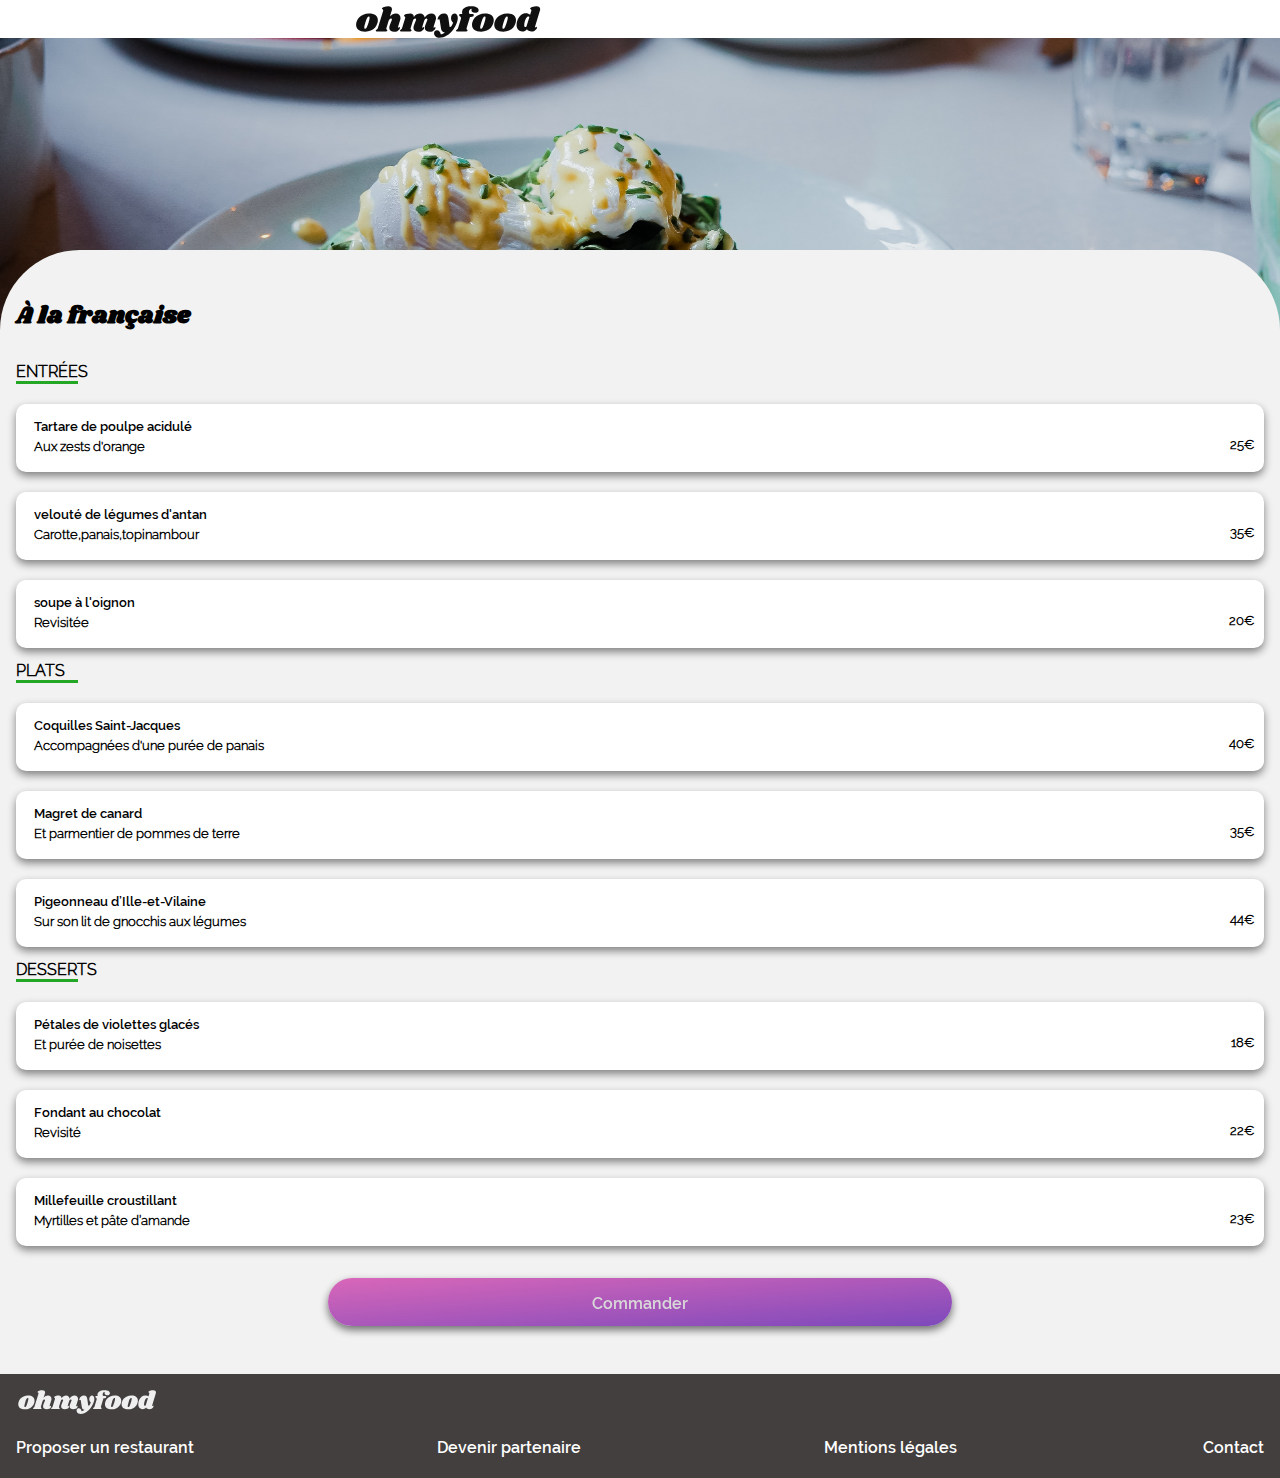
==== commit b07fbc62: "maquette finitions" ====
--- a/alafrancaise.html
+++ b/alafrancaise.html
@@ -1,5 +1,5 @@
 <!DOCTYPE html>
-<html>
+<html lang="fr">
 
 <head>
   <link rel="stylesheet" href="https://pro.fontawesome.com/releases/v5.10.0/css/all.css"
@@ -90,32 +90,27 @@
 
 
             </article>
+            <article class="restaurant-cartecomplete__bulle slide3">
+
+              <div class="restaurant-cartecomplete__fullmenu">
+                <div class="restaurant-cartecomplete__title">
+                  <h3 class="restaurant-cartecomplete__plat Fontsbold">
+                    soupe à l'oignon
+                  </h3>
+                  <h4 class="restaurant-cartecomplete__accompagnement">
+                   Revisitée
+                  </h4>
+                </div>
+                <h5 class="restaurant-cartecomplete__prix ">
+                  20€
+                </h5>
+                <div class="restaurant-cartecomplete__check">
+                  <i class="fas fa-check"></i>
+                </div>
+              </div>
+            </article>
           </section>
-            <article class="restaurant-cartecomplete__bulle slide3">
-
-              <div class="restaurant-cartecomplete__fullmenu">
-                <div class="restaurant-cartecomplete__title">
-                  <h3 class="restaurant-cartecomplete__plat Fontsbold">
-                    soupe à l'oignon
-                  </h3>
-
-                  <h4 class="restaurant-cartecomplete__accompagnement">
-                   Revisitée
-                  </h4>
-                </div>
-                <h5 class="restaurant-cartecomplete__prix ">
-                  20€
-                </h5>
-
-                <div class="restaurant-cartecomplete__check">
-                  <i class="fas fa-check"></i>
-
-                </div>
-
-              </div>
-
-
-            </article>
+         
          
 
           <section class="restaurant-cartecomplete__main">
@@ -175,7 +170,6 @@
 
 
               </article>
-            </section>
               <article class="restaurant-cartecomplete__bulle slide3">
 
                 <div class="restaurant-cartecomplete__fullmenu">
@@ -201,9 +195,10 @@
 
 
               </article>
+            </section>
+             
            
-            </div>
-          </div>
+          
        
         <section class="restaurant-cartecomplete__dessert">
 
@@ -239,7 +234,7 @@
             </article>
           </div>
             
-            </div>
+            
             <article class="restaurant-cartecomplete__bulle slide2">
 
               <div class="restaurant-cartecomplete__fullmenu">
@@ -265,13 +260,13 @@
 
 
             </article>
-          </div>
-              </div>
+         
+             
               <div class="restaurant-cartecomplete__check">
                 <i class="fas fa-check-circle"></i>
 
               </div>
-            </div>
+           
             <article class="restaurant-cartecomplete__bulle slide3">
               <div class="restaurant-cartecomplete__fullmenu">
                 <div class="restaurant-cartecomplete__title">
@@ -300,8 +295,8 @@
               Commander
             </div>
           </section>
-        </div>
-      </div>
+       
+     
     </section>
      
 
@@ -327,9 +322,10 @@
             <a href="mailto:contact@ohmyfood.com" class="Footer_mailto Fontsbold">Contact</a>
           </li>
         </ul>
+        </div>
     </footer>
   
-  </div>
+ 
 </body>
 
 </html>--- a/css/styles.css
+++ b/css/styles.css
@@ -284,12 +284,12 @@
     background-color: #99E2D0;
     color: rgb(123, 148, 72);
     width: 22%;
-    height: 0.1rem;
+    height: 1rem;
     font-size: 0.8rem;
     
-    padding: 1rem; 
+    padding: 0.4rem; 
     border-radius: 1px 1px 1px 1px;
-    margin-left: 45%; 
+    margin-left: 56%; 
     
     margin-top: 1rem;
    position: absolute;
@@ -734,7 +734,7 @@
 
 
 /* media queries landscape iphone */
-/*
+
 @media all and (orientation: landscape) {
      .loader{
          margin-left: 17rem;
@@ -745,16 +745,19 @@
     ul.Footer_logo--listepuce{
         display: flex;
         flex-direction: row;
-        justify-content: space-around;
+        justify-content: space-between;
+    }
+    .restaurant__card--like{
+        margin-left: 14rem;
     }
     
 }
 /* media queries ipad */
-/*
+
 @media all and (device-width: 768px) and (device-height: 1024px) and (orientation:portrait){
    /****** page d'acceuil *****/
            /******  *****/   
-           /*
+           
     .loader{
         margin-left: 17rem;
             
@@ -827,13 +830,13 @@
 
 
 /* media queries desktop */
-/*
+
 @media  screen and (min-width: 1366px){
 
 
     /****** page d'acceuil *****/
            /******  *****/   
-           /*
+           
            
            .loader{
                margin-left: 38rem;
@@ -929,13 +932,13 @@
     .restaurants__card--mint{
        margin-left: 10rem;
        font-size: 1rem;
-       height: 0.5rem;
+       height: 0.9rem;
        width: 5rem;
        padding-top: -1rem;
     }
     .restaurant__card--heartbeat:active{
         opacity: 0.5;
-        transition: opacity 1s;
+        transition: opacity 1s infinite;
     
     }
    
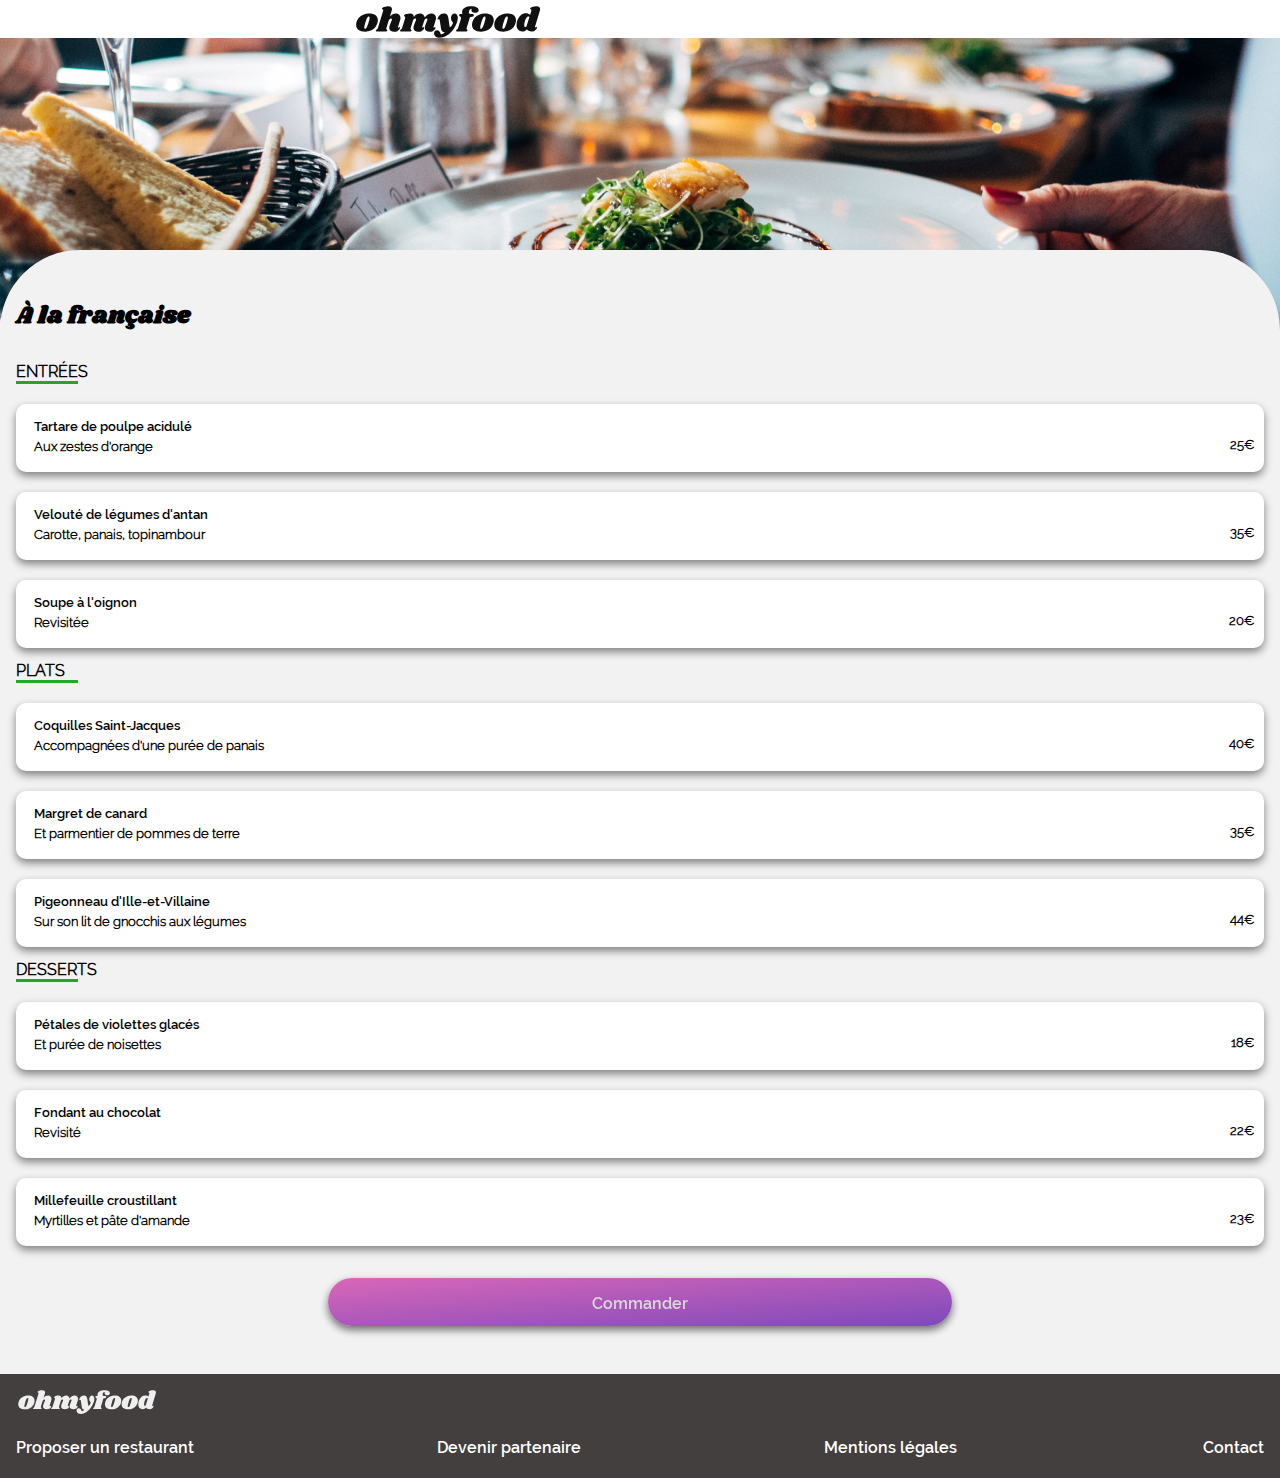
==== commit dff941c7: "maquette finition" ====
--- a/alafrancaise.html
+++ b/alafrancaise.html
@@ -9,22 +9,21 @@
   <link href="https://fonts.googleapis.com/css2?family=Shrikhand&display=swap" rel="stylesheet">
   <meta charset="utf-8" />
   <meta name="viewport" content="width=device-width,initial-scale=1.0">
-  <title>a la Française</title>
+  <title>À la française</title>
 </head>
 
 <body>
-  
     <header class="disflexcol">
-      <div class="restaurant-header">
-        <a href="index.html"><i class="fas fa-arrow-left left"></i></a>
-        <img src="images/logo/ohmyfood@2x.svg" class="restaurant-header__logo" alt="">
-      </div>
-      <div class="restaurant-header__IMG">
-        <img src="images/restaurants/francaise.jpg " class="restaurant-header__IMG--ALF" alt="">
-      </div>
+        <div class="restaurant-header">
+          <a href="index.html"><i class="fas fa-arrow-left left"></i></a>
+            <img src="images/logo/ohmyfood@2x.svg" class="restaurant-header__logo" alt="">
+        </div>
+        <div class="restaurant-header__IMG">
+            <img src="images/restaurants/palette.jpg " class="restaurant-header__IMG--ALF" alt="">
+        </div>
     </header>
-
-    <!-- section 1 carte complete-->
+    
+    <!-- section 1-->
     <!--------------->
 
     <section class="restaurant-cartecomplete padding ">
@@ -32,8 +31,11 @@
         À la française
         <i class=" restaurant__logo far fa-heart"></i><i class="fas fa-heart"></i>
       </h1>
+      <div class="restaurant-cartecomplete__EPD">
+        <div class="restaurant-cartecomplete__EP">
+      
    
-       
+      
           <section class="restaurant-cartecomplete__starter">
 
             <h2 class="restaurant-cartecomplete__titre">
@@ -48,7 +50,7 @@
                     </h3>
 
                     <h4 class="restaurant-cartecomplete__accompagnement">
-                      Aux zests d'orange
+                      Aux zestes d'orange
                     </h4>
                   </div>
                   <h5 class="restaurant-cartecomplete__prix ">
@@ -70,11 +72,11 @@
               <div class="restaurant-cartecomplete__fullmenu">
                 <div class="restaurant-cartecomplete__title">
                   <h3 class="restaurant-cartecomplete__plat Fontsbold">
-                    velouté de légumes d'antan
-                  </h3>
-
-                  <h4 class="restaurant-cartecomplete__accompagnement">
-                   Carotte,panais,topinambour
+                    Velouté de légumes d'antan
+                  </h3>
+
+                  <h4 class="restaurant-cartecomplete__accompagnement">
+                    Carotte, panais, topinambour
                   </h4>
                 </div>
                 <h5 class="restaurant-cartecomplete__prix ">
@@ -95,22 +97,28 @@
               <div class="restaurant-cartecomplete__fullmenu">
                 <div class="restaurant-cartecomplete__title">
                   <h3 class="restaurant-cartecomplete__plat Fontsbold">
-                    soupe à l'oignon
-                  </h3>
-                  <h4 class="restaurant-cartecomplete__accompagnement">
-                   Revisitée
+                    Soupe à l'oignon
+                  </h3>
+
+                  <h4 class="restaurant-cartecomplete__accompagnement">
+                    Revisitée
                   </h4>
                 </div>
                 <h5 class="restaurant-cartecomplete__prix ">
                   20€
                 </h5>
-                <div class="restaurant-cartecomplete__check">
-                  <i class="fas fa-check"></i>
-                </div>
-              </div>
+
+                <div class="restaurant-cartecomplete__check">
+                  <i class="fas fa-check"></i>
+
+                </div>
+
+              </div>
+
+
             </article>
           </section>
-         
+            
          
 
           <section class="restaurant-cartecomplete__main">
@@ -150,7 +158,7 @@
                 <div class="restaurant-cartecomplete__fullmenu">
                   <div class="restaurant-cartecomplete__title">
                     <h3 class="restaurant-cartecomplete__plat Fontsbold">
-                      Magret de canard
+                      Margret de canard
                     </h3>
 
                     <h4 class="restaurant-cartecomplete__accompagnement">
@@ -175,7 +183,7 @@
                 <div class="restaurant-cartecomplete__fullmenu">
                   <div class="restaurant-cartecomplete__title">
                     <h3 class="restaurant-cartecomplete__plat Fontsbold">
-                      Pigeonneau d’Ille-et-Vilaine
+                     Pigeonneau d'Ille-et-Villaine
                     </h3>
 
                     <h4 class="restaurant-cartecomplete__accompagnement">
@@ -196,9 +204,11 @@
 
               </article>
             </section>
+          </div>
              
            
-          
+           
+         
        
         <section class="restaurant-cartecomplete__dessert">
 
@@ -260,12 +270,8 @@
 
 
             </article>
-         
+          
              
-              <div class="restaurant-cartecomplete__check">
-                <i class="fas fa-check-circle"></i>
-
-              </div>
            
             <article class="restaurant-cartecomplete__bulle slide3">
               <div class="restaurant-cartecomplete__fullmenu">
@@ -275,7 +281,7 @@
                   </h3>
 
                   <h4 class="restaurant-cartecomplete__accompagnement">
-                    Myrtilles et pâte d’amande
+                    Myrtilles et pâte d'amande
                   </h4>
                 </div>
                 <h5 class="restaurant-cartecomplete__prix ">
@@ -295,7 +301,9 @@
               Commander
             </div>
           </section>
-       
+          </div>
+        
+        
      
     </section>
      
@@ -325,7 +333,7 @@
         </div>
     </footer>
   
- 
+
 </body>
 
 </html>--- a/css/styles.css
+++ b/css/styles.css
@@ -314,10 +314,11 @@
 
 .restaurant__card--like{
     display: flex;
+    margin-right: 1rem;
 }
 .restaurant__card--heartbeat{
     margin-left: 2.3rem;
-    color: rgb(167, 65, 167);
+    color: #9356DC;
     opacity: 0;
 }
 .restaurant__card--heartbeat:hover{
@@ -335,18 +336,18 @@
 
 i.restaurant__logo.far.fa-heart{
     
-    margin-left: 3rem;
+    margin-left: 1rem;
     border-radius: 100%;
 }
 .fas.fa-heart{
-    color: rgb(171, 84, 171);
+    color: #9356DC;
     margin-left:-1.5rem;
     opacity: 0;
     
 }
-.fas.fa-heart:active{
-    opacity: 0.5;
-    transition: opacity 1s;
+.fas.fa-heart:hover{
+    opacity: 0.7;
+    transition: opacity 1s infinite;
 }
 
 /************ footer ********/
@@ -656,7 +657,7 @@
     
     overflow: hidden;
     
-    white-space: nowrap;
+    
     
     text-overflow:ellipsis;
     /*
@@ -783,9 +784,11 @@
 }
 
 @media all and (max-width: 1024px) and (min-height: 768px) and (orientation:landscape){
+   
     .loader{
         margin-left: 26rem;
     }
+    
     .restaurant-header__logo{
         margin-left: 10rem;
     }
@@ -801,6 +804,8 @@
     h1.restaurant-cartecomplete__header{
         margin-left: 20rem;
     }
+    
+    
     .restaurant-cartecomplete__EPD{
         display: flex;
         flex-direction: row;
@@ -809,6 +814,8 @@
         display: flex;
         flex-direction: row;
     }
+    
+    
     .restaurant-cartecomplete__prix{
         padding-right: 1rem;
     }
@@ -921,7 +928,7 @@
     }
     .restaurants__card{
         height: 16rem;
-
+       width: 19rem;
     }
     .restaurants__card--titre{
         font-size: 1rem;
@@ -936,9 +943,12 @@
        width: 5rem;
        padding-top: -1rem;
     }
-    .restaurant__card--heartbeat:active{
+    .restaurant__card--like{
+        margin-left: 0;
+    }
+    .restaurant__card--heartbeat:hover{
         opacity: 0.5;
-        transition: opacity 1s infinite;
+        transition: opacity  infinite;
     
     }
    
@@ -950,9 +960,9 @@
         justify-content: space-between;
     }
    
-   
+   /*
     .restaurant-cartecomplete__bulle{
-   /*
+   
         border: white solid;
         background-color: white;
         border-radius: 1rem 1rem 1rem 1rem;
@@ -962,7 +972,7 @@
         margin-top: 1rem;
         margin-bottom: 2rem;
       
-        */
+       
         
     }
     
@@ -971,8 +981,8 @@
     
 
      /****** Menu *****/
-           /*****/
-           /*
+           
+           
            .restaurant-header__logo{
                margin-left: 10rem;
            }    
@@ -989,6 +999,7 @@
         display: flex;
         justify-content: space space-evenly;
     }
+    
     .restaurant-cartecomplete__starter{
         margin-left: -19rem;
     }
@@ -998,24 +1009,28 @@
     .restaurant-cartecomplete__dessert{
         margin-left: 5rem;
     }
+    
     .restaurant-cartecomplete__bulle{
         width: 38rem;
         margin-left: 20rem;
         height:5rem;
         
     }  
+    /*
     .restaurant-cartecomplete__plat{
         font-size: 1.5rem;
     }
+    
     .restaurant-cartecomplete__accompagnement{
         font-size: 1.5rem;
         width: 480px;
         
     }
+    
     .restaurant-cartecomplete__accompagnement:hover{
         width: 390px;
     }
-   
+   */
 
     
     
@@ -1032,6 +1047,7 @@
     }
     
 }
+
 @media screen and (min-width: 2000px){
     .fullpage{
         max-width: 2000px;
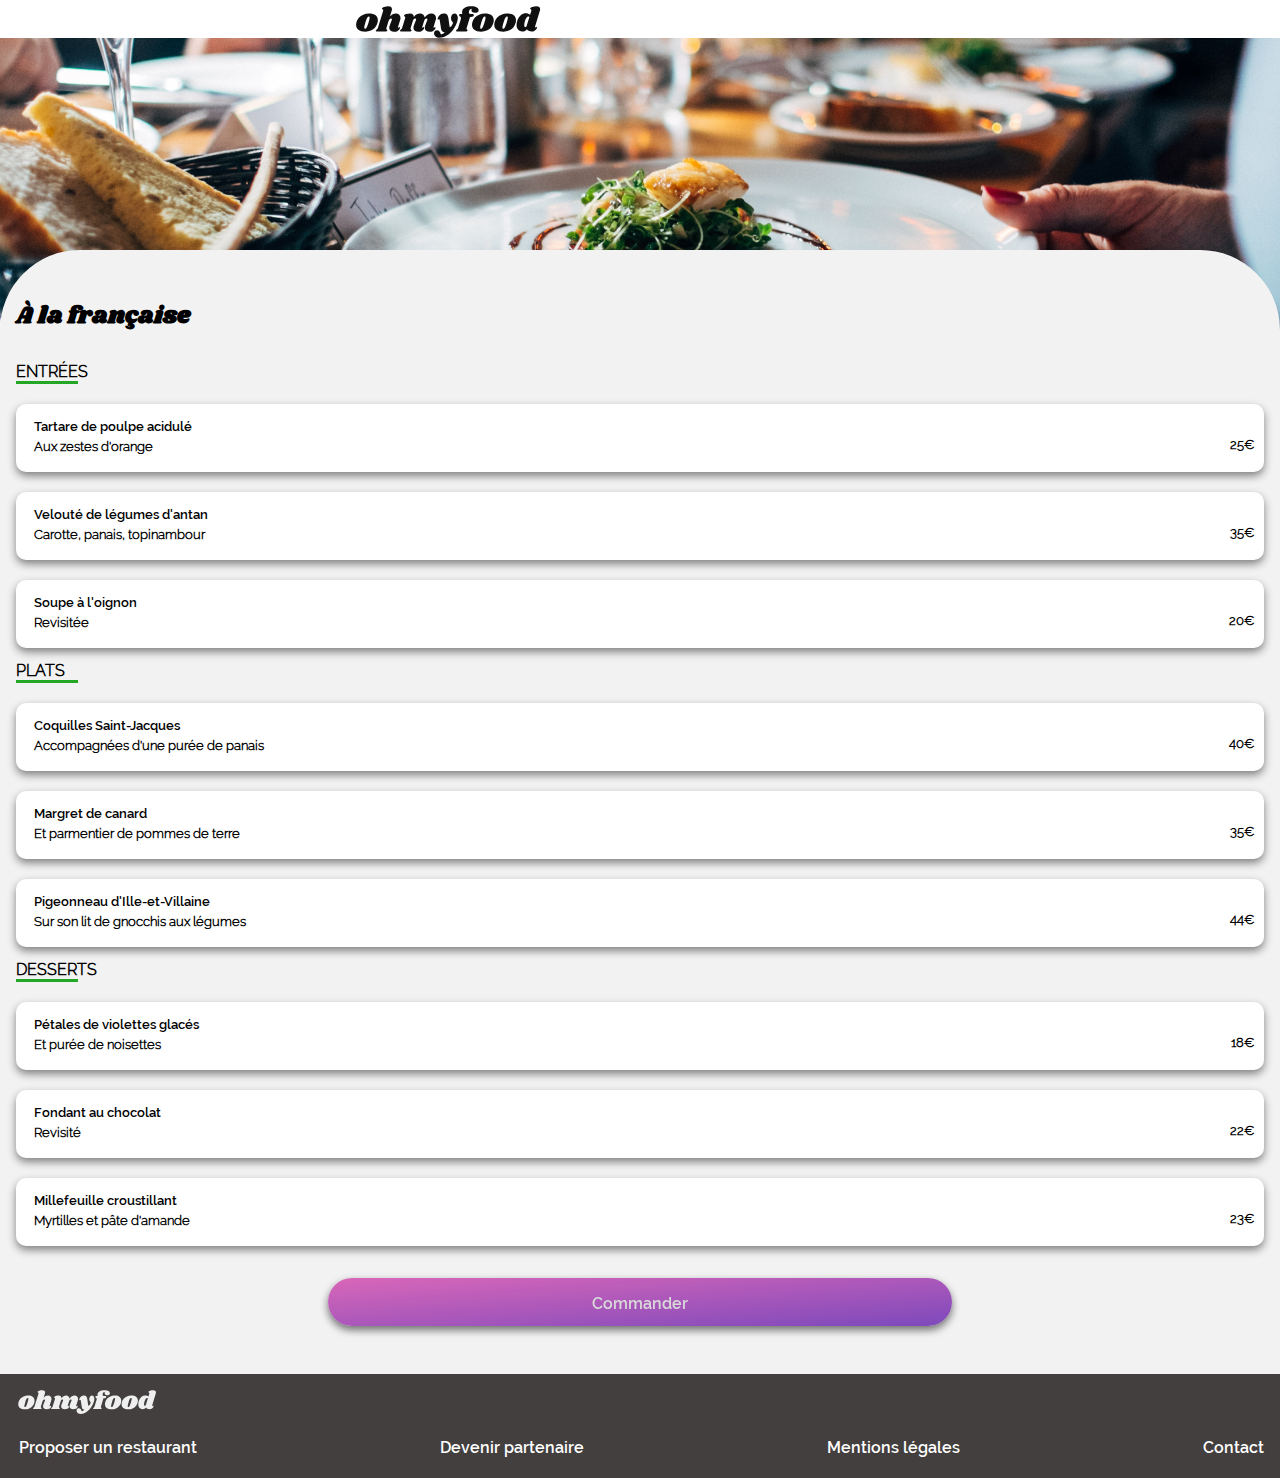
==== commit b6f81e4a: "finition maquette" ====
--- a/alafrancaise.html
+++ b/alafrancaise.html
@@ -318,13 +318,13 @@
         </div>
         <ul class="Footer_logo--listepuce disflexcol">
           <li class="Footer__navigation Fontsbold">
-            <i class="fas fa-utensils"></i> Proposer un restaurant
+            <i class="fas fa-utensils"></i> <a href="#" class="Footer_mailto Fontsbold">Proposer un restaurant</a>
           </li>
           <li class="Footer__navigation Fontsbold">
-            <i class="far fa-handshake"></i> Devenir partenaire
+            <i class="far fa-handshake"></i> <a  href="#" class="Footer_mailto Fontsbold">Devenir partenaire</a>
           </li>
           <li class="Footer__navigation Fontsbold">
-            Mentions légales
+            <a href="#" class="Footer_mailto Fontsbold"> Mentions légales</a>
           </li>
           <li class="Footer__navigation Fontsbold">
             <a href="mailto:contact@ohmyfood.com" class="Footer_mailto Fontsbold">Contact</a>
--- a/css/styles.css
+++ b/css/styles.css
@@ -137,7 +137,7 @@
     
     background-color: rgb(228, 224, 224);
     height: 5rem;
-    padding-top: -6rem;
+    
     border: none;
     font-size: 1.3rem;
     
@@ -347,7 +347,7 @@
 }
 .fas.fa-heart:hover{
     opacity: 0.7;
-    transition: opacity 1s infinite;
+    transition: opacity 1s ;
 }
 
 /************ footer ********/
@@ -755,7 +755,7 @@
 }
 /* media queries ipad */
 
-@media all and (device-width: 768px) and (device-height: 1024px) and (orientation:portrait){
+@media all and (width: 768px) and (height: 1024px) and (orientation:portrait){
    /****** page d'acceuil *****/
            /******  *****/   
            
@@ -941,14 +941,14 @@
        font-size: 1rem;
        height: 0.9rem;
        width: 5rem;
-       padding-top: -1rem;
+      
     }
     .restaurant__card--like{
         margin-left: 0;
     }
     .restaurant__card--heartbeat:hover{
         opacity: 0.5;
-        transition: opacity  infinite;
+        transition: opacity  ;
     
     }
    
@@ -997,7 +997,7 @@
     }   
     .restaurant-cartecomplete__EP{
         display: flex;
-        justify-content: space space-evenly;
+        justify-content:  space-evenly;
     }
     
     .restaurant-cartecomplete__starter{
